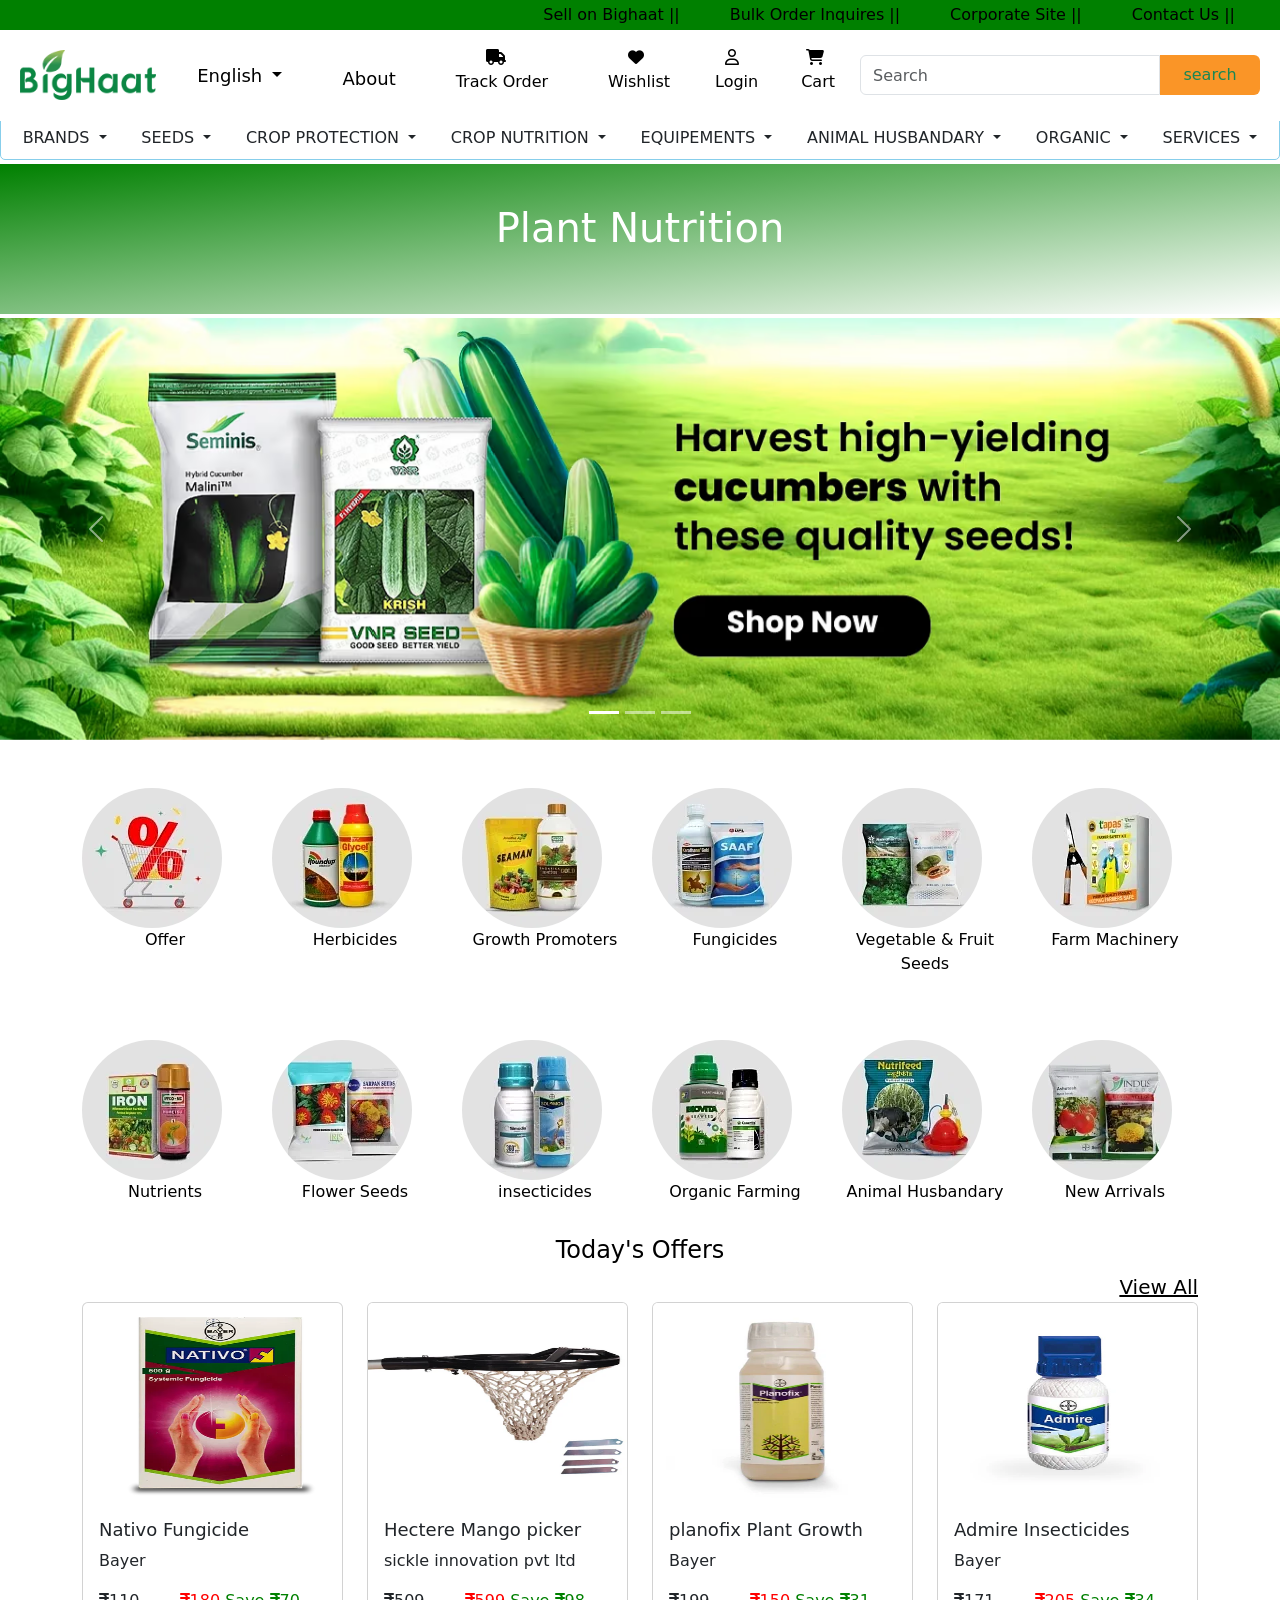
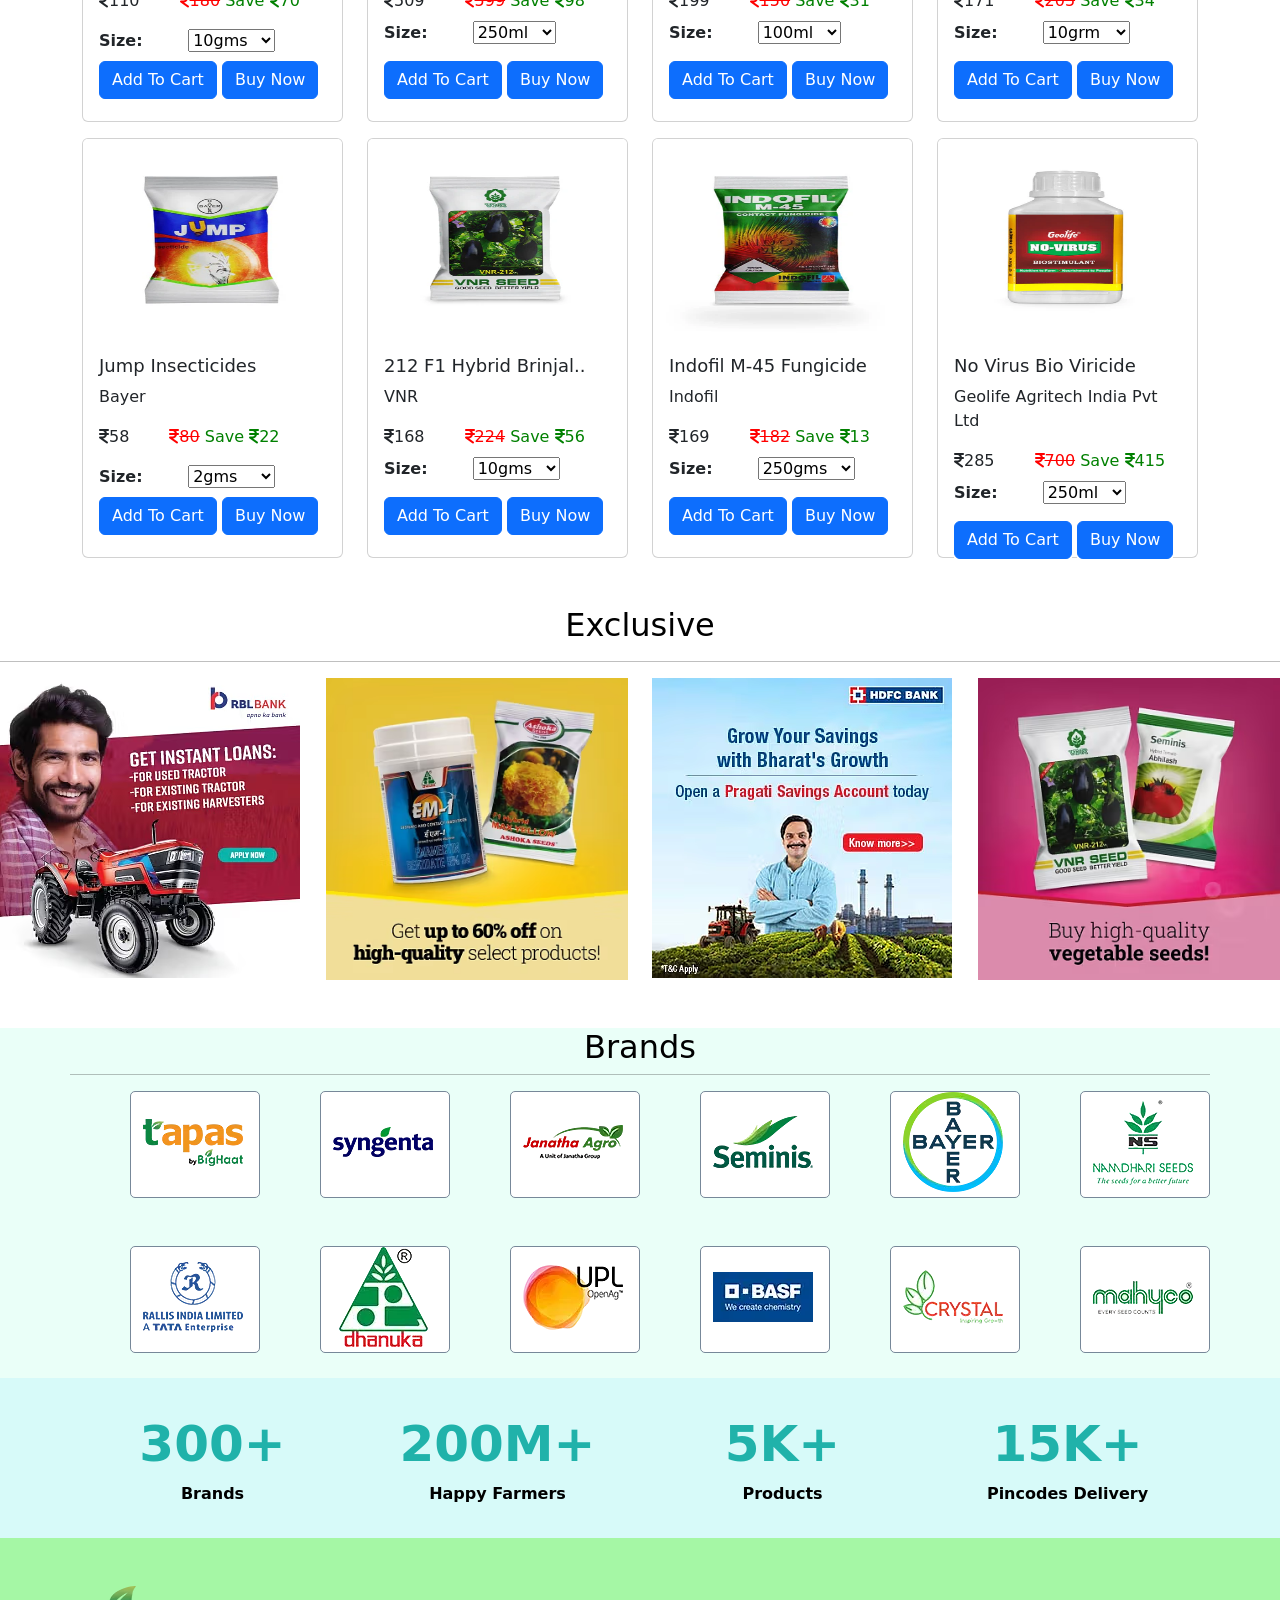
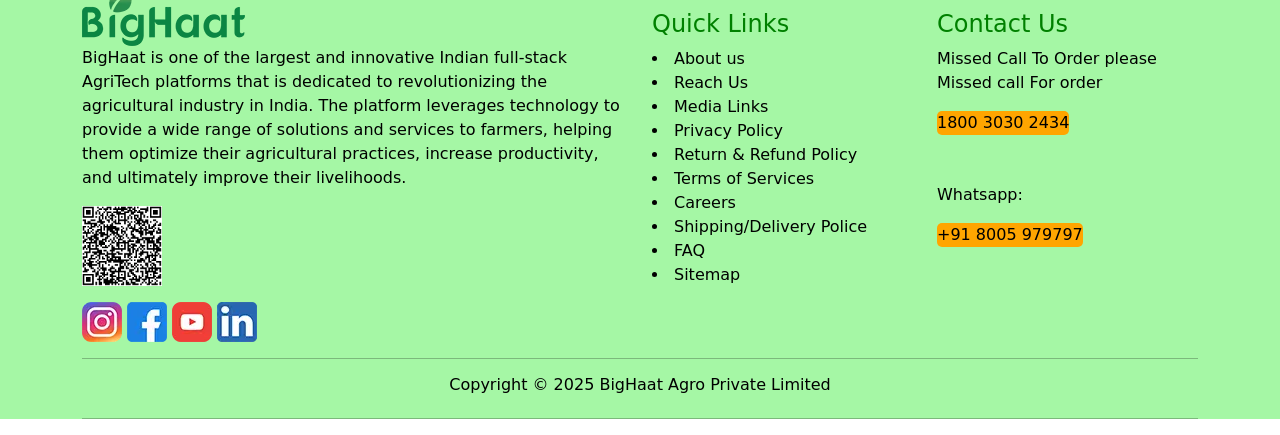
==== index.html @ b8708f1e "hello" ====
<!DOCTYPE html>
<html lang="en">
<head>
    <meta charset="UTF-8">
    <meta name="viewport" content="width=device-width, initial-scale=1.0">
    
    <title>Agriculture Product</title>
    <link rel="stylesheet" href="./css/Bootstrap.min.css">
    <script src="./js/Bootstrap.bundel.min.js"></script>
    <link rel="stylesheet" href="https://cdnjs.cloudflare.com/ajax/libs/font-awesome/6.7.2/css/all.min.css" integrity="sha512-Evv84Mr4kqVGRNSgIGL/F/aIDqQb7xQ2vcrdIwxfjThSH8CSR7PBEakCr51Ck+w+/U6swU2Im1vVX0SVk9ABhg==" crossorigin="anonymous" referrerpolicy="no-referrer" />
    <link rel="stylesheet" href="./css/index.css">
    
</head>
<body>
    <!-- first section -->
    <section class="navbar1">
        <nav class="navbar navbar-expand-lg navbar-light ">
          <div class="container-fluid">
            <a class="navbar-brand" href="#"></a>
            
            <div class="collapse navbar-collapse" id="navbarNav">
              <ul class="navbar-nav">
                <li class="nav-item" id="navitem">
                  <a class="nav-link active" aria-current="page" href="#">Sell on Bighaat ||</a>
                </li>
                <li class="nav-item">
                  <a class="nav-link active" href="Emailjs.html">Bulk Order Inquires ||</a>
                </li>
                <li class="nav-item">
                    <a class="nav-link active" href="About.html">Corporate Site ||</a>
                  </li>
                <li class="nav-item">
                  <a class="nav-link active" href="Emailjs.html">Contact Us ||</a>
                </li>
              </ul>
            </div>
          </div>
        </nav>
      </section>
  
  <!-- section 2 navbar -->
      <section>
        <nav class="navbar navbar-expand-lg navbar-light ">
          <div class="container-fluid container-fluid2">
            <a class="navbar-brand" href="#"><img src="./images/bighaat-logo.webp" alt="" style="height: 50px;"></a>
            <button class="navbar-toggler" type="button" data-bs-toggle="collapse" data-bs-target="#navbarSupportedContent" aria-controls="navbarSupportedContent" aria-expanded="false" aria-label="Toggle navigation">
              <span class="navbar-toggler-icon"></span>
            </button>
            <div class="collapse navbar-collapse" id="navbarSupportedContent">
              <ul class="navbar-nav me-auto mb-2 mb-lg-0">
                
                
                <li class="nav-item dropdown py-4">
                  <a class="nav-link active Home dropdown-toggle" href="#" id="navbarDropdown" role="button" data-bs-toggle="dropdown" aria-expanded="false">
                    English
                  </a>
                  <ul class="dropdown-menu" aria-labelledby="navbarDropdown">
                    <li><a class="dropdown-item" href="#">Hindi</a></li>
                    <li><a class="dropdown-item" href="#">Marathi</a></li>
                    <li><hr class="dropdown-divider"></li>
                    <li><a class="dropdown-item" href="#">Tamil</a></li>
                  </ul>
                </li>
                <li class="nav-item py-0">
                    <a class="nav-link active Home" id="navlink" href="About.html" tabindex="-1" aria-disabled="true" style="padding-left:20px ;">
                      <br>About</a>
                  </li>
                <li class="nav-item py-2">
                  <a class="nav-link active" id="navlink" href="track_order.html" tabindex="-1" aria-disabled="true" >
                    <i class="fa-solid fa-truck" id="truck"></i><br>Track Order</a>
                </li>
                <li class="nav-item py-2">
                  <a class="nav-link active" id="navlink" href="wishlist.html" tabindex="-1" aria-disabled="true" >
                    <i class="fa-solid fa-heart" id="icon" ></i> <br>Wishlist</a>
                </li>
                <li class="nav-itemn py-2">
                  <a class="nav-link active" id="navlink" href="#" tabindex="-1" aria-disabled="true" data-bs-toggle="modal" data-bs-target="#staticBackdrop">
                    <i class="fa-regular fa-user" id="icons"></i> <br>Login</a>
                </li>
                <li class="nav-item py-2">
                  <a class="nav-link active" id="navlink" href="#" tabindex="-1" aria-disabled="true" data-bs-toggle="offcanvas" data-bs-target="#offcanvasRight" aria-controls="offcanvasRight">
                    <i class="fa-solid fa-cart-shopping" id="cart" ></i> <br>Cart</a>
                </li>
              </ul>
              <form class="d-flex">
                <input class="form-control " id="input" type="search" placeholder="Search" aria-label="Search" style="width: 300px;">
                <button class="btn btn-outline-success" type="submit">search</button>
              </form>
            </div>
          </div>
        </nav>
  
        
    </section>
        <!------------------------------------ -----------Modal----------------------------------------- -->
    <div class="modal fade" id="staticBackdrop" data-bs-backdrop="static" data-bs-keyboard="false" tabindex="-1" aria-labelledby="staticBackdropLabel" aria-hidden="true">
      <div class="modal-dialog">
        <div class="modal-content">
          <div class="modal-header">
            <h5 class="modal-title mod" id="staticBackdropLabel">Login</h5>
            <button type="button" class="btn-close" data-bs-dismiss="modal" aria-label="Close"></button>
          </div>
          <div class="modal-body">
            <form>
            
    
              <div class="mb-3">
                <label for="email" class="form-labels mod">Email</label>
                <input type="email" id="email" name="email" class="form-control" required placeholder="Enter your email">
              </div>
    
              <div class="mb-3">
                <label for="password" class="form-labels mod ">Password</label><br>
                <input type="password" id="password" name="password" class="form-control" maxlength="10" required placeholder="Enter your password">
              </div>
              
              <div class="d-flex justify-content-between align-items-center">
                <a href="#" class="forgot-password">Forgot Password?</a>
                <a href="signup.html" class="signup-link account">Don't have an account?</a><a class="sign" href="sign up.html">Sign up</a>
              </div>
            </form>
          </div>
          <div class="modal-footer">
            <button type="button" class="btn btn-secondary" data-bs-dismiss="modal">Close</button>
            <button type="submit" class="btn btn-outline-success">Sign In</button>
          </div>
        </div>
      </div>
    </div>
    
    <!-- offcanvas section -->
    <div class="offcanvas offcanvas-end" tabindex="-1" id="offcanvasRight" aria-labelledby="offcanvasRightLabel">
      <div class="offcanvas-header">
        <h5 id="offcanvasRightLabel" class="text-center">Cart</h5>
        <button type="button" class="btn-close text-reset" data-bs-dismiss="offcanvas" aria-label="Close"></button>
      </div>
      <div class="offcanvas-body text-center" >
        <p>No Product Add to Cart</p>
        <button class="btn btn-success succ"><a class="shopping" href="cart.html">continue shopping</a></button>
        
      </div>
    </div>
    <!-- Section 3 -->
     <section >
       <div class="navbar-dropdown  drop " >
        <div class="dropdown mt-2 ">
            <a class="btn  dropdown-toggle" href="#" role="button" id="dropdownMenuLink" data-bs-toggle="dropdown" aria-expanded="false">
              BRANDS
            </a>

            <div class="Ccontainer">
            <div class="row">
            <div class="col-md-3">
            <ul class="dropdown-menu" aria-labelledby="dropdownMenuLink">
             <li><h3 class="text-center">Most Popular</h3></li>
              <li><a class="dropdown-item" href="#">SYNGENTA</a></li>
              <li><a class="dropdown-item" href="#">BAYER</a></li>
              <li><a class="dropdown-item" href="#">JANTA AGRO PRODUCTS</a></li>
              <li><a class="dropdown-item" href="#">NAMDHARI</a></li>
              <li><a class="dropdown-item" href="#">GEOLIFE</a></li>
              <li><a class="dropdown-item" href="#">BASF</a></li>
              <li><a class="dropdown-item" href="#">TAPAS</a></li>
              <li><a class="dropdown-item" href="#">UPL</a></li>
              <li><a class="dropdown-item" href="#">MAHYCO</a></li>
              <li><a class="dropdown-item" href="#">DHANUKA</a></li>
              <li><a class="dropdown-item" href="#">CORTEVA</a></li>
              <li><a class="dropdown-item" href="#">VANITA AGRO</a></li>
              <li><a class="dropdown-item" href="#">TATA AGRICO</a></li>
            </ul>
        </div>
    </div>

       
    </div>
          </div>
          <div class="dropdown mt-2">
            <a class="btn  dropdown-toggle" href="#" role="button" id="dropdownMenuLink" data-bs-toggle="dropdown" aria-expanded="false">
             SEEDS  
            </a>
          
            <ul class="dropdown-menu" aria-labelledby="dropdownMenuLink">

            <li><h5 class="text-center">SYNGENTA</h5></li>
              <li><a class="dropdown-item" href="#">VEGITABLE SEEDS</a></li>
              <li><a class="dropdown-item" href="#">NAMDHARI</a></li>
              <li><a class="dropdown-item" href="#">SEMINIS</a></li>
              <li><a class="dropdown-item" href="#">EAST WEST</a></li>
              <li><a class="dropdown-item" href="#">INDO AMERICAN HYBRID SEEDS</a></li>
              <li><a class="dropdown-item" href="#">VNR</a></li>
              <li><a class="dropdown-item" href="#">SARPAN</a></li>
              <li><a class="dropdown-item" href="#">UPL</a></li>
              <li><a class="dropdown-item" href="#">MAHYCO</a></li>
            </ul>
          </div>
          <div class="dropdown mt-2">
            <a class="btn  dropdown-toggle" href="#" role="button" id="dropdownMenuLink" data-bs-toggle="dropdown" aria-expanded="false">
              CROP PROTECTION 
            </a>
           <div class="row">
             <div class="col-md-4">
              <ul class="dropdown-menu" aria-labelledby="dropdownMenuLink">
              <li><h5 class="text-center">BIO/ORGANIC PESTICIDES</h5></li>
              <li><a class="dropdown-item" href="#">BIO INSECTICIDES</a></li>
              <li><a class="dropdown-item" href="#">BIO FUNGICIDES</a></li>
              <li><a class="dropdown-item" href="#">BIO VIRICIDES</a></li>
              <li><a class="dropdown-item" href="#">BIO NEMATICIDES</a></li>
              <li><a class="dropdown-item" href="#">BIO MITICIDES/ACARICIDES</a></li>
            </ul>
          </div>
          <div class="col-md-4">
            <ul class="dropdown-menu" aria-labelledby="dropdownMenuLink">
            <li><h5 class="text-center">BIO/ORGANIC PESTICIDES</h5></li>
            <li><a class="dropdown-item" href="#">BIO INSECTICIDES</a></li>
            <li><a class="dropdown-item" href="#">BIO FUNGICIDES</a></li>
            <li><a class="dropdown-item" href="#">BIO VIRICIDES</a></li>
            <li><a class="dropdown-item" href="#">BIO NEMATICIDES</a></li>
            <li><a class="dropdown-item" href="#">BIO MITICIDES/ACARICIDES</a></li>
          </ul>
        </div>
        </div>
      </div>
          <div class="dropdown mt-2">
            <a class="btn  dropdown-toggle" href="#" role="button" id="dropdownMenuLink" data-bs-toggle="dropdown" aria-expanded="false">
              CROP NUTRITION
            </a>
          
            <ul class="dropdown-menu" aria-labelledby="dropdownMenuLink">
              <li><h4 class="text-center">FERTILIZERS</h4></li>
              <li><a class="dropdown-item" href="#">CHEMICAL FERTILIZERS</a></li>
              <li><a class="dropdown-item" href="#">BIO/ORGANIC FERILIZERS</a></li>
              <li><a class="dropdown-item" href="#">MICRO NUTRIENTS</a></li>
              <li><a class="dropdown-item" href="#">HUMIC ACIDS</a></li>
              <li><a class="dropdown-item" href="#">NPK FERTILIZERS</a></li>
              <li><a class="dropdown-item" href="#">PLANTS ENHANCERS</a></li>
            </ul>
          </div>
          <div class="dropdown mt-2">
            <a class="btn  dropdown-toggle" href="#" role="button" id="dropdownMenuLink" data-bs-toggle="dropdown" aria-expanded="false">
              EQUIPEMENTS
            </a>
          
            <ul class="dropdown-menu" aria-labelledby="dropdownMenuLink">
              <li><h4 class="text-center">AGRICULTURE TOOLS</h4></li>
              <li><a class="dropdown-item" href="#">SPRAYERS</a></li>
              <li><a class="dropdown-item" href="#">BRUSH CUTTER</a></li>
              <li><a class="dropdown-item" href="#">WEEDER/TILLER</a></li>
              <li><a class="dropdown-item" href="#">CHAFF CUTTER AND PARTS</a></li>
              <li><a class="dropdown-item" href="#">SOLAR DRYER</a></li>
              <li><a class="dropdown-item" href="#">RICE MILL</a></li>
              <li><a class="dropdown-item" href="#">EARTH AUGERS</a></li>
              <li><a class="dropdown-item" href="#">GARDEN TOOLS</a></li>
              <li><a class="dropdown-item" href="#">SEEDER/TRANSPLANTER</a></li>
              <li><a class="dropdown-item" href="#">CROPE COVER</a></li>
              <li><a class="dropdown-item" href="#">PIPE</a></li>
              <li><a class="dropdown-item" href="#">WATER PUMP</a></li>
              <li><a class="dropdown-item" href="#">SPRINKELAR</a></li>
              <li><a class="dropdown-item" href="#">DRIP KIT</a></li>
            </ul>
          </div>
          <div class="dropdown mt-2">
            <a class="btn  dropdown-toggle" href="#" role="button" id="dropdownMenuLink" data-bs-toggle="dropdown" aria-expanded="false">
            ANIMAL HUSBANDARY
            </a>
          
            <ul class="dropdown-menu" aria-labelledby="dropdownMenuLink">
              <H4 class="text-center">CATTLE</H4>
              <li><a class="dropdown-item" href="#">CATTLE FEED</a></li>
              <li><a class="dropdown-item" href="#">CATTLE SUPPLEMENTS</a></li>
              <li><a class="dropdown-item" href="#">MILKING MACHINE</a></li>
              <li><a class="dropdown-item" href="#">MILKING MACHINE ACCESSORIES</a></li>
              <li><a class="dropdown-item" href="#">CATTLE MAT</a></li>
              <li><a class="dropdown-item" href="#">CALF FEEDING BOTTLE</a></li>
              <h4 class="text-center">POULTRY</h4>
              <li><a class="dropdown-item" href="#">POULTRY FEED</a></li>
              <li><a class="dropdown-item" href="#">POULTRY SUPPLEMENTS</a></li>
              <li><a class="dropdown-item" href="#">POULTRY EQUIPMENTS</a></li>

            </ul>
          </div>
          
          <div class="dropdown mt-2">
            <a class="btn  dropdown-toggle" href="#" role="button" id="dropdownMenuLink" data-bs-toggle="dropdown" aria-expanded="false">
            ORGANIC
            </a>
          
            <ul class="dropdown-menu" aria-labelledby="dropdownMenuLink">
              <H4 class="text-center">BIO/ORGANIC PESTICIDES</H4>
              <li><a class="dropdown-item" href="#">BIO INSECTICIDES</a></li>
              <li><a class="dropdown-item" href="#">BIO FUNGICIDES</a></li>
              <li><a class="dropdown-item" href="#">BIO VIRICIDES</a></li>
              <li><a class="dropdown-item" href="#">BIO NEMATICIDES</a></li>
              <li><a class="dropdown-item" href="#">BIO MITICIDES/ACARICIDES</a></li>
              <h4 class="text-center">CROP NUTRITION</h4>
              <li><a class="dropdown-item" href="#">BIO/ORGANIC FERTILIZERS</a></li>
              <li><a class="dropdown-item" href="#">BIO STIMULANTS</a></li>
              

            </ul>
          </div>
          
          <div class="dropdown mt-2">
            <a class="btn  dropdown-toggle" href="#" role="button" id="dropdownMenuLink" data-bs-toggle="dropdown" aria-expanded="false">
              SERVICES
            </a>
          
            <ul class="dropdown-menu" aria-labelledby="dropdownMenuLink">
              <li><a class="dropdown-item" href="#">CROP NUTRITION</a></li>
              <li><a class="dropdown-item" href="#">CROP PROTECTION</a></li>
              <li><a class="dropdown-item" href="#">FARM IMPLEMENTS</a></li>
              <li><a class="dropdown-item" href="#">TRAPS & LURES</a></li>
              <li><a class="dropdown-item" href="#">MULCHING SHEET</a></li>
              <li><a class="dropdown-item" href="#">SAFETY KIT</a></li>
              <li><a class="dropdown-item" href="#">SPRAYERS</a></li>
            </ul>
          </div>
        </section>
        <!-- SECTION THIRD -->
         <section>
          
          <div class="cont mt-1 mb-1">
            <h1 class="plant">Plant Nutrition</h1>
          </div>
          
         </section>
         <!-- carousell section -->
          <section>
            <div id="carouselExampleCaptions" class="carousel slide" data-bs-ride="carousel">
              <div class="carousel-indicators">
                <button type="button" data-bs-target="#carouselExampleCaptions" data-bs-slide-to="0" class="active" aria-current="true" aria-label="Slide 1"></button>
                <button type="button" data-bs-target="#carouselExampleCaptions" data-bs-slide-to="1" aria-label="Slide 2"></button>
                <button type="button" data-bs-target="#carouselExampleCaptions" data-bs-slide-to="2" aria-label="Slide 3"></button>
              </div>
              <div class="carousel-inner">
                <div class="carousel-item active">
                  <img src="./images/carousel5.avif" class="d-block w-100" alt="...">
                  <div class="carousel-caption d-none d-md-block">
                    
                  </div>
                </div>
                <div class="carousel-item">
                  <img src="./images/carousel6.avif" class="d-block w-100" alt="...">
                  <div class="carousel-caption d-none d-md-block">
                   
                  </div>
                </div>
               
                  <div class="carousel-item">
                    <img src="./images/carousel4.avif" class="d-block w-100" alt="...">
                    <div class="carousel-caption d-none d-md-block">
                      
                    
                </div>
              </div>
              
              <button class="carousel-control-prev" type="button" data-bs-target="#carouselExampleCaptions" data-bs-slide="prev">
                <span class="carousel-control-prev-icon" aria-hidden="true"></span>
                <span class="visually-hidden">Previous</span>
              </button>
              <button class="carousel-control-next" type="button" data-bs-target="#carouselExampleCaptions" data-bs-slide="next">
                <span class="carousel-control-next-icon" aria-hidden="true"></span>
                <span class="visually-hidden">Next</span>
              </button>
            </div>
          </section>
          <!-- categories section -->
           <section>
            <div class="container">
              
              <div class="row">
                <div class="col-md-2 py-5">
                  <img  src="./images/categories1.webp" alt="" class="categories" >
                  <p class="text-center">Offer</p>
                </div>
                <div class="col-md-2 py-5">
                  <img src="./images/categories2.webp" alt="" class="categories">
                  <p class="text-center">Herbicides</p>
                </div>
                <div class="col-md-2 py-5">
                  <img src="./images/categories3.webp" alt="" class="categories" >
                  <p class="text-center">Growth Promoters</p>
                </div>
                <div class="col-md-2 py-5">
                  <img src="./images/categories4.webp" alt="" class="categories" >
                  <p class="text-center">Fungicides</p>
                </div>
                <div class="col-md-2 py-5">
                  <img src="./images/categories5.webp" alt="" class="categories">
                  <p class="text-center">Vegetable & Fruit Seeds</p>
                </div>
                <div class="col-md-2 py-5">
                  <img src="./images/categories6.webp" alt="" class="categories">
                  <p class="text-center">Farm Machinery</p>
                </div>
              </div>
            </div>
            <div class="container">
              <div class="row">
                <div class="col-md-2 ">
                  <img src="./images/categories7.webp" alt="" class="categories">
                  <p class="text-center">Nutrients</p>
                </div>
                <div class="col-md-2 ">
                  <img src="./images/categories8.webp" alt="" class="categories">
                  <p class="text-center">Flower Seeds</p>
                </div>
                <div class="col-md-2">
                  <img src="./images/categories9.webp" alt="" class="categories" >
                  <p class="text-center">insecticides</p>
                </div>
                <div class="col-md-2 ">
                  <img src="./images/categories10.webp" alt="" class="categories" >
                  <p class="text-center">Organic Farming</p>
                </div>
                <div class="col-md-2 ">
                  <img src="./images/categories11.webp" alt="" class="categories">
                  <p class="text-center">Animal Husbandary</p>
                </div>
                <div class="col-md-2 ">
                  <img src="./images/categories12.webp" alt=""  class="categories" >
                  <p class="text-center">New Arrivals</p>
                </div>
              </div>
            </div>
           </section>
         
         <!-- cart section -->
         <section>
          <div class="container">
            <h4 class="text-center mt-3">Today's Offers</h4>
            <a class="view" href="cart.html">View All</a>
            <div class="row gx-4" > 
              <div class="col-md-3" >
                <div class="card"style="height: 420px;">
                  <img src="./images/offer1.webp" class="card-img-top" alt="..." >
                  <div class="card-body">
                    <h5 class="card-title">Nativo Fungicide</h5>
                    <p>Bayer </p>
                    <span ><i class="fa-solid fa-indian-rupee-sign"></i>110<strike><i class="fa-solid fa-indian-rupee-sign rs"></i>180</strike></span>
                    <span class="color">Save <i class="fa-solid fa-indian-rupee-sign"></i>70</span> <br>
                    <b>Size: </b>
                    <select class="rs mt-3">
                      <option value="250ml">10gms</option>
                      <option value="500ml">50gms</option>
                      <option value="750ml">100gms</option>
                      <option value="1000ml">500gms</option>S
                    </select>
                   <button><a href="#" class="btn btn-primary mt-2" >Add To Cart</a></button> 
                   <button> <a href="#" class="btn btn-primary mt-2">Buy Now</a></button>
                  </div>
                </div>
              </div>
              <div class="col-md-3">
                <div class="card" style="height: 420px;">
                  <img src="./images/offer2.webp" class="card-img-top" alt="..." >
                  <div class="card-body">
                    <h5 class="card-title">Hectere Mango picker</h5>
                    <p>sickle innovation pvt ltd</p>
                    <span><i class="fa-solid fa-indian-rupee-sign " ></i>509<strike><i class="fa-solid fa-indian-rupee-sign rs"></i>599</strike></span>
                    <span class="color">Save <i class="fa-solid fa-indian-rupee-sign"></i>98</span> <br>
                    <b>Size:</b>
                    <select class="rs mt-2">
                      <option value="250ml">250ml</option>
                      <option value="500ml">500ml</option>
                      <option value="750ml">750ml</option>
                      <option value="1000ml">1000ml</option>
                    </select>
                    <button><a href="#" class="btn btn-primary mt-3" >Add To Cart</a></button>
                    <button><a href="#" class="btn btn-primary mt-3">Buy Now</a></button>
                  </div>
                </div>
              </div>
              <div class="col-md-3">
                <div class="card" style="height: 420px;">
                  <img src="./images/offer3.webp" class="card-img-top" alt="...">
                  <div class="card-body">
                    <h5 class="card-title">planofix Plant Growth</h5>
                    <p>Bayer </p>
                    <span><i class="fa-solid fa-indian-rupee-sign " ></i>199<strike><i class="fa-solid fa-indian-rupee-sign rs"></i>150</strike></span>
                    <span class="color">Save <i class="fa-solid fa-indian-rupee-sign"></i>31</span> <br>
                    <b>Size:</b>
                    <select class="rs mt-2">

                      <option value="250ml">100ml</option>
                      <option value="500ml">250ml</option>
                      <option value="750ml">500ml</option>
                      <option value="1000ml">1000ml</option>
                    </select>
                   <button> <a href="#" class="btn btn-primary mt-3" >Add To Cart</a></button>
                   <button> <a href="#" class="btn btn-primary mt-3">Buy Now</a></button>
                  </div>
                </div>
              </div>

             <div class="col-md-3">
                <div class="card" >
                  <img src="./images/offer4.webp" class="card-img-top" alt="..." >
                  <div class="card-body">
                    <h5 class="card-title">Admire Insecticides </h5>
                    <p>Bayer </p>
                    <span><i class="fa-solid fa-indian-rupee-sign " ></i>171<strike><i class="fa-solid fa-indian-rupee-sign rs"></i>205</strike></span>
                    <span class="color">Save <i class="fa-solid fa-indian-rupee-sign"></i>34</span> <br>
                    <b >Size:</b>
                    <select class="rs mt-2">
                      <option value="250ml">10grm</option>
                      <option value="500ml">100gms</option>
                      <option value="750ml">250grm</option>
                      <option value="1000ml">500grm</option>
                    </select>
                    <button><a href="#" class="btn btn-primary mt-3" >Add To Cart</a></button>
                    <button><a href="#" class="btn btn-primary mt-3">Buy Now</a></button>
                  </div>
                  
                </div>
              </div>
            </div>

            <div class="row gx-4"> 
              <div class="col-md-3 mt-3">
                <div class="card" style="height: 420px;">
                  <img src="./images/offer9.webp" class="card-img-top" alt="..." >
                  <div class="card-body">
                    <h5 class="card-title">Jump Insecticides</h5>
                    <p>Bayer </p>
                    <span ><i class="fa-solid fa-indian-rupee-sign"></i>58<strike><i class="fa-solid fa-indian-rupee-sign rs"></i>80</strike></span>
                    <span class="color">Save <i class="fa-solid fa-indian-rupee-sign"></i>22</span> <br>
                    <b>Size: </b>
                    <select class="rs mt-3">
                      <option value="250ml">2gms</option>
                      <option value="500ml">10gms</option>
                      <option value="750ml">100gms</option>
                      <option value="1000ml">200gms</option>S
                    </select>
                   <button> <a href="#" class="btn btn-primary mt-2" >Add To Cart</a></button>
                   <button> <a href="#" class="btn btn-primary mt-2">Buy Now</a></button>
                  </div>
                </div>
              </div>
              <div class="col-md-3 mt-3">
                <div class="card" style="height: 420px;">
                  <img src="./images/offer6.webp" class="card-img-top" alt="..." >
                  <div class="card-body">
                    <h5 class="card-title">212 F1 Hybrid Brinjal..</h5>
                    <p>VNR</p>
                    <span><i class="fa-solid fa-indian-rupee-sign " ></i>168<strike><i class="fa-solid fa-indian-rupee-sign rs"></i>224</strike></span>
                    <span class="color">Save <i class="fa-solid fa-indian-rupee-sign"></i>56</span> <br>
                    <b>Size:</b>
                    <select class="rs mt-2">
                      <option value="250ml">10gms</option>
                      <option value="500ml">20gms</option>
                      <option value="750ml">100gms</option>
                      <option value="1000ml">250gms</option>
                    </select>
                    <button><a href="#" class="btn btn-primary mt-3" >Add To Cart</a></button>
                   <button> <a href="#" class="btn btn-primary mt-3">Buy Now</a></button>
                  </div>
                </div>
              </div>
              <div class="col-md-3 mt-3">
                <div class="card" style="height: 420px;">
                  <img src="./images/offer7.webp" class="card-img-top" alt="..." >
                  <div class="card-body">
                    <h5 class="card-title">Indofil M-45 Fungicide</h5>
                    <p>Indofil </p>
                    <span><i class="fa-solid fa-indian-rupee-sign " ></i>169<strike><i class="fa-solid fa-indian-rupee-sign rs"></i>182</strike></span>
                    <span class="color">Save <i class="fa-solid fa-indian-rupee-sign"></i>13</span> <br>
                    <b>Size:</b>
                    <select class="rs mt-2">

                      <option value="250ml">250gms</option>
                      <option value="500ml">500gms</option>
                      <option value="750ml">750gms</option>
                      <option value="1000ml">1000gms</option>
                    </select>
                   <button> <a href="#" class="btn btn-primary mt-3" >Add To Cart</a></button>
                   <button> <a href="#" class="btn btn-primary mt-3">Buy Now</a></button>
                  </div>
                </div>
              </div>

             <div class="col-md-3 mt-3">
                <div class="card" style="height: 420px;">
                  <img src="./images/offer8.webp" class="card-img-top" alt="..." >
                  <div class="card-body">
                    <h5 class="card-title">No Virus Bio Viricide</h5>
                    <p>Geolife Agritech India Pvt Ltd </p>
                    <span><i class="fa-solid fa-indian-rupee-sign " ></i>285<strike><i class="fa-solid fa-indian-rupee-sign rs"></i>700</strike></span>
                    <span class="color">Save <i class="fa-solid fa-indian-rupee-sign"></i>415</span> <br>
                    <b >Size:</b>
                    <select class="rs mt-2">
                      <option value="250ml">250ml</option>
                      <option value="500ml">500ml</option>
                      <option value="750ml">750ml</option>
                      <option value="1000ml">1000ml</option>
                    </select>
                    <button><a href="#" class="btn btn-primary mt-3" >Add To Cart</a></button>
                    <button><a href="#" class="btn btn-primary mt-3">Buy Now</a></button>
                  </div>
                  
                </div>
              </div>
            </div>
          </div>
        </section>
        <!-- Exlcusive section -->
         <section >
          <div class="contaner">
            <h2 class="text-center mt-5 mb-0">Exclusive</h2>
              <div class="row mt-3">
              <hr class="dropdown-divider"><hr>
              <div class="col-md-3">
                <img src="./images/exclusive1.avif" alt="">
              </div>
              <div class="col-md-3">
                <img src="./images/exclusive2.avif" alt="" class="execlusive" >
              </div>
              <div class="col-md-3">
                <img src="./images/exclusive3.avif" alt="">
              </div>
              <div class="col-md-3">
                <img src="./images/exlusive4.avif" alt="" class="execlusive" >
              </div>
            </div>
          </div>
         </section>
         <!-- Brand section -->
         <section class="brand mt-5 ">
          <div class="container  mt-5 ">
            <div class="row ">
              <h2 class="text-center">Brands</h2>
              <hr class="dropdown-divider"><hr>
              <div class="col-md-2 Brand">
                <img src="./images/brand1.webp" alt="">
              </div>
              <div class="col-md-2 Brand ">
                <img src="./images/brand2.webp" alt="">
              </div>
              <div class="col-md-2 Brand">
                <img src="./images/brand3.webp" alt="">
              </div>
              <div class="col-md-2 Brand">
                <img src="./images/brand4.webp" alt="">
              </div>
              <div class="col-md-2 Brand ">
                <img src="./images/brand5.webp" alt="">
              </div>
              <div class="col-md-2 Brand ">
                <img src="./images/brand6.webp" alt="">
              </div>
              </div>
              <div class="row">
              <div class="col-md-2 Brand  mt-5">
                <img src="./images/brand7.webp" alt="" >
              </div>
              <div class="col-md-2 Brand mt-5">
                <img src="./images/brand8.webp" alt="">
              </div>
              <div class="col-md-2 Brand  mt-5">
                <img src="./images/brand9.webp" alt="">
              </div>
              <div class="col-md-2 Brand  mt-5">
                <img src="./images/brand10.webp" alt="">
              </div>
              <div class="col-md-2 Brand mt-5">
                <img src="./images/brand11.webp" alt="">
              </div>
              <div class="col-md-2 Brand  mt-5">
                <img src="./images/brand12.webp" alt="">
              </div>
            </div>
          </div>
        </section>
          <!-- rating section -->
           <section class="ratesection">
            <div class="container mt-3 mb-3 py-8 ">
              <div class="row">
                <div class="col-md-3 md:py-8">
                  <h1 class="rating">300+</h1>
                  <p class="rate">Brands</p>
                </div>
                <div class="col-md-3">
                  <h1 class="rating">200M+</h1>
                  <p class="rate">Happy Farmers</p>
                </div>
                <div class="col-md-3">
                  <h1 class="rating">5K+</h1>
                  <p class="rate">Products</p>
                </div>
                <div class="col-md-3">
                  <h1 class="rating">15K+</h1>
                  <p class="rate">Pincodes Delivery</p>
                </div>
              </div>
            </div>
           </section>
          <!-- footer section -->
           <footer>
            <div class="container">
              <div class="row md:py-8">
                <div class="col-md-6 mt-5">
                  <img src="./images/bighaat-logo.webp" alt="">
                  <p>BigHaat is one of the largest and innovative Indian full-stack AgriTech platforms that is dedicated to revolutionizing the agricultural industry in India. The platform leverages technology to provide a wide range of solutions and services to farmers, helping them optimize their agricultural practices, increase productivity, and ultimately improve their livelihoods.</p>
                  <img class="qr " src="./images/mobile downloadapp.webp" alt=""> <br>
                  <img class="mt-3" src="./images/instagram.webp" alt="">
                  <img class="mt-3" src="./images/facebook.webp" alt="">
                  <img class="mt-3" src="./images/youtube.webp" alt="">
                  <img class="mt-3" src="./images/linkdin.webp" alt="">
                </div>
                <div class="col-md-6 md:py-8 mt-5">
                  <div class="row">
                <div class="col-md-6 mt-4">
                  <h4 class="color">Quick Links</h4>
                  <li>About us</li>
                  <li>Reach Us</li>
                  <li>Media Links</li>
                  <li>Privacy Policy</li>
                  <li>Return & Refund Policy</li>
                  <li>Terms of Services</li>
                  <li>Careers</li>
                  <li>Shipping/Delivery Police</li>
                  <li>FAQ</li>
                  <li>Sitemap</li>
                  
                </div>
                <div class="col-md-6 mt-4">
                  <h4 class="color">Contact Us</h4>
                  <p>Missed Call To Order  please Missed call For order</p>
                  <button class="num">1800 3030 2434</button>
                  <p class="mt-5">Whatsapp:</p>
                  <button class="num">+91 8005 979797</button> 
                </div>
              </div>
                
              </div>
            </div>
            <hr class="dropdown-divider"><hr>
            <h6 class="text-center">Copyright © 2025 BigHaat Agro Private Limited</h6>
            <hr class="dropdown-divider"><hr>
           </footer>
        
</body>
</html>
---- css/index.css ----
*{
    margin: 0%;
    padding: 0%;
    box-sizing: border-box;
}
body{
    background-color:  white; 
    color:black;
}
.navbar1 {
    background-color: green;
    height: 50px;
  
  }

  #navbarNav {
    justify-content: flex-end;
    padding-bottom: 12px;
    
  }
  #navitem{
    padding-bottom: 8px;

  }

  .container-fluid {
    padding-inline: 20px;
  }
  .container-fluid2{
    background-color: white;
  }
  #navlink{
    padding-left: 20px;
  }
  #icon{
    padding-left: 20px;
  }
  #icons{
    padding-left: 10px;
  }
  #truck{
    padding-left: 30px;
  }
  #cart{
    padding-left: 5px;
  }

.btf {
    height: 30px;
    width: 150px;
    border-radius: 1px;
   color: white;
   text-decoration: none;
    display: flex;
    justify-content: center;
    align-items: center;
    margin-bottom: 10px;
}


.btf a {
    color: white;
    text-decoration: none; 
    display: block;
    text-align: center;
    line-height: 20px; /* Center the text vertically */
    
}


.nav2 {
    width: 100%;
    height: 80px;
    display: flex;
    /* margin: 0px; */
    background-color:white;
    color: black;
}

.order {
    display: flex;
}

.drop {
    padding-top: 10px;
    border: 1px solid skyblue;
    border-radius: 5px;
    color: black;
    /* background-color: whitesmoke; */
}
.drops
{
    background-color: white;
}


/* Custom styles for centering the navbar items */
.navbar-nav {
    display: flex;
    justify-content: flex-end;
    width: 100%;
}

.navbar-nav .nav-item {
    margin: 0 15px; /* Adding space between items */
}

/* Reduce navbar height */
.navbar {
    height: 50px; /* Reduced height */
}

.navbar .navbar-brand img {
    height: 30px; /* Adjust logo size */
}

.navbar .navbar-nav .nav-item .nav-link {
    padding: 8px 10px; /* Reduce padding for links */
}

.navbar .navbar-toggler {
    padding: 5px 10px; /* Reduce toggler button size */
}

/* Adjust search input field height and width */
.navbar .form-control {
    height: 40px; /* Increased height */
    width: 300px;
    
    border-top-right-radius: 0%;
    border-bottom-right-radius: 0%;
}

/* Adjust the button height */
.navbar .btn-outline-success {
    height: 40px;
    width: 100px;
    border: none;
    background-color: rgb(250, 149, 39);
    border-top-left-radius: 0%;
    border-bottom-left-radius: 0%;
}


.navbar .form-control:focus ~ .navbar-nav .nav-item,
.navbar .form-control:focus ~ .navbar-nav .dropdown {
    display: none;
}

/* Ensure the dropdown is visible on mobile or large screen */
.navbar-nav {
    display: flex;
}
.navbar-dropdown{
    height: 60px;
    width: 100%;
    display: flex;
   justify-content: space-evenly;
}
.cont{
    width: 100%;
    height: 150px;
    text-align: center;
    background-image: linear-gradient(to bottom right,green, white);

    color: white;
}
.plant{
    padding-top: 40px;
}
.color{
    color: green;
}
strike{
    color: red;
}

.rs{
    margin-left: 40px;
}
#phone{
    border: 1px solid blue;
    /* background-color:gray; */
    border-radius: 5px solid blue;
    width: 100%;
    color: white;
}
.brand{
    background-color: rgb(234, 255, 248);
    height: 350px;
    
}
.brand h2,hr{
    color: black;
}
.qr{
    height: 80px;
    width: 80px;
}
.num{
    border-radius: 5px;
    background-color: orange;
}
.dropdown-divider{
    color: white;
}
footer{
    background-color: rgb(165, 247, 165);
}
.card-title{
    font-size: 18px;
}
.card-img-top{
    height: 200px;
}
.execlusive{
    width: 100%;
}
.mod{
    color: black;
    width: 100%;
    padding-left: 10px;
}
.nav-item:hover{
transform: scale(1.2);

}
.categories{
    border-radius: 50%;
}
.categories:hover{
    transform: scale(1.2);
}
.card:hover{
    box-shadow: 0px 4px 10px rgba(0, 0,0, 0.3);
}
.Brand:hover{
    box-shadow: 0px 4px 10px rgba(0, 0,0, 0.3);
}
.account{
    color: black;
    text-decoration: none;
}
#email{
    width: 100%;
    border: 1px solid blue;
}
.sign{
    color: blue;
}
#password{
    border: 1px solid blue;
}
.shopping{
    text-decoration: none;
    color: white;
}
.rating{
    font-weight: bold;
    font-size:50px;
    text-align: center;
    color:lightseagreen;

}
.rate{
    text-align: center;
    font-weight: bold;
}
.ratesection{
    background-color: rgb(215, 250, 249);
    height: 160px;
    justify-content: center;
    align-items: center;
    justify-items: center;
    padding-top: 20px;
}
button{
    /* color: white; */
    background-color: white;
    border: none transparent;
}
.Home{
    font-size: 18px;
}
.Brand{
    width: 130px;
    height: 107px;
    border: 1px solid lightslategray;
    border-radius: 5px;
    background-color: white;
    margin-left: 60px;
    background-size: cover;
    
}
.view{
    display: flex;
    justify-content: flex-end;
    color: black;
    font-size: 20px;
}
.card{
    height: 420px;
}
#form{
    width: 500px;
    height: 250px;
    background-color:rgb(191, 241, 191);
    border-radius: 10px;

}
.btn-success{
    width: 100%;
    height: 35px;
    font-size: 25px;
    color: white;
    border-radius: 10px;
    background-color: rgb(72, 179, 72);
    padding-bottom: 40px;
}
.form-label{
    font-size: 30px;
    text-align: center;
    border-radius: 10px;
    padding-left: 60px;
    
}
.form-label.form-label:hover{
    transform: scale(1.2);
}
#wishlist{
width: 300px;
margin-left: 400px;

}
.text
{
    padding-left: 190px;
}

.succ{
    width: 200px;
}
#input{
    width: 300px;
}
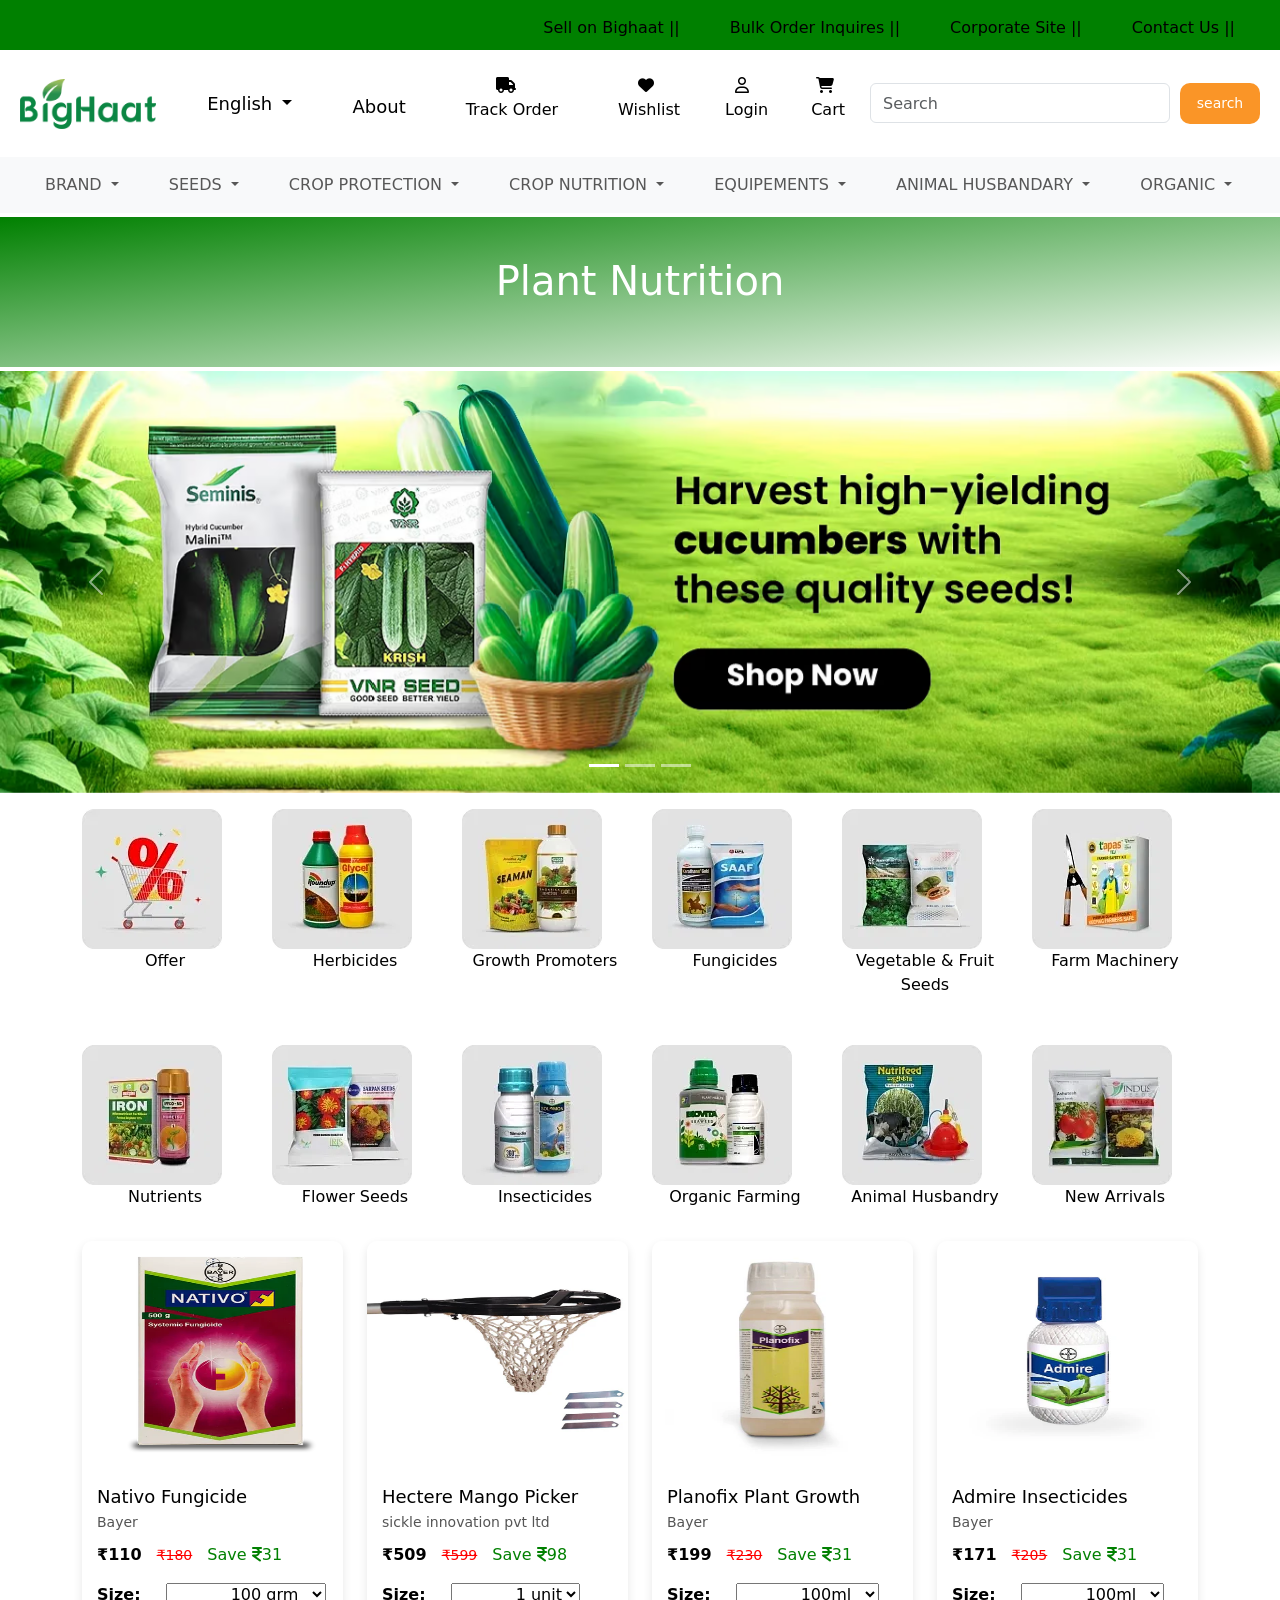
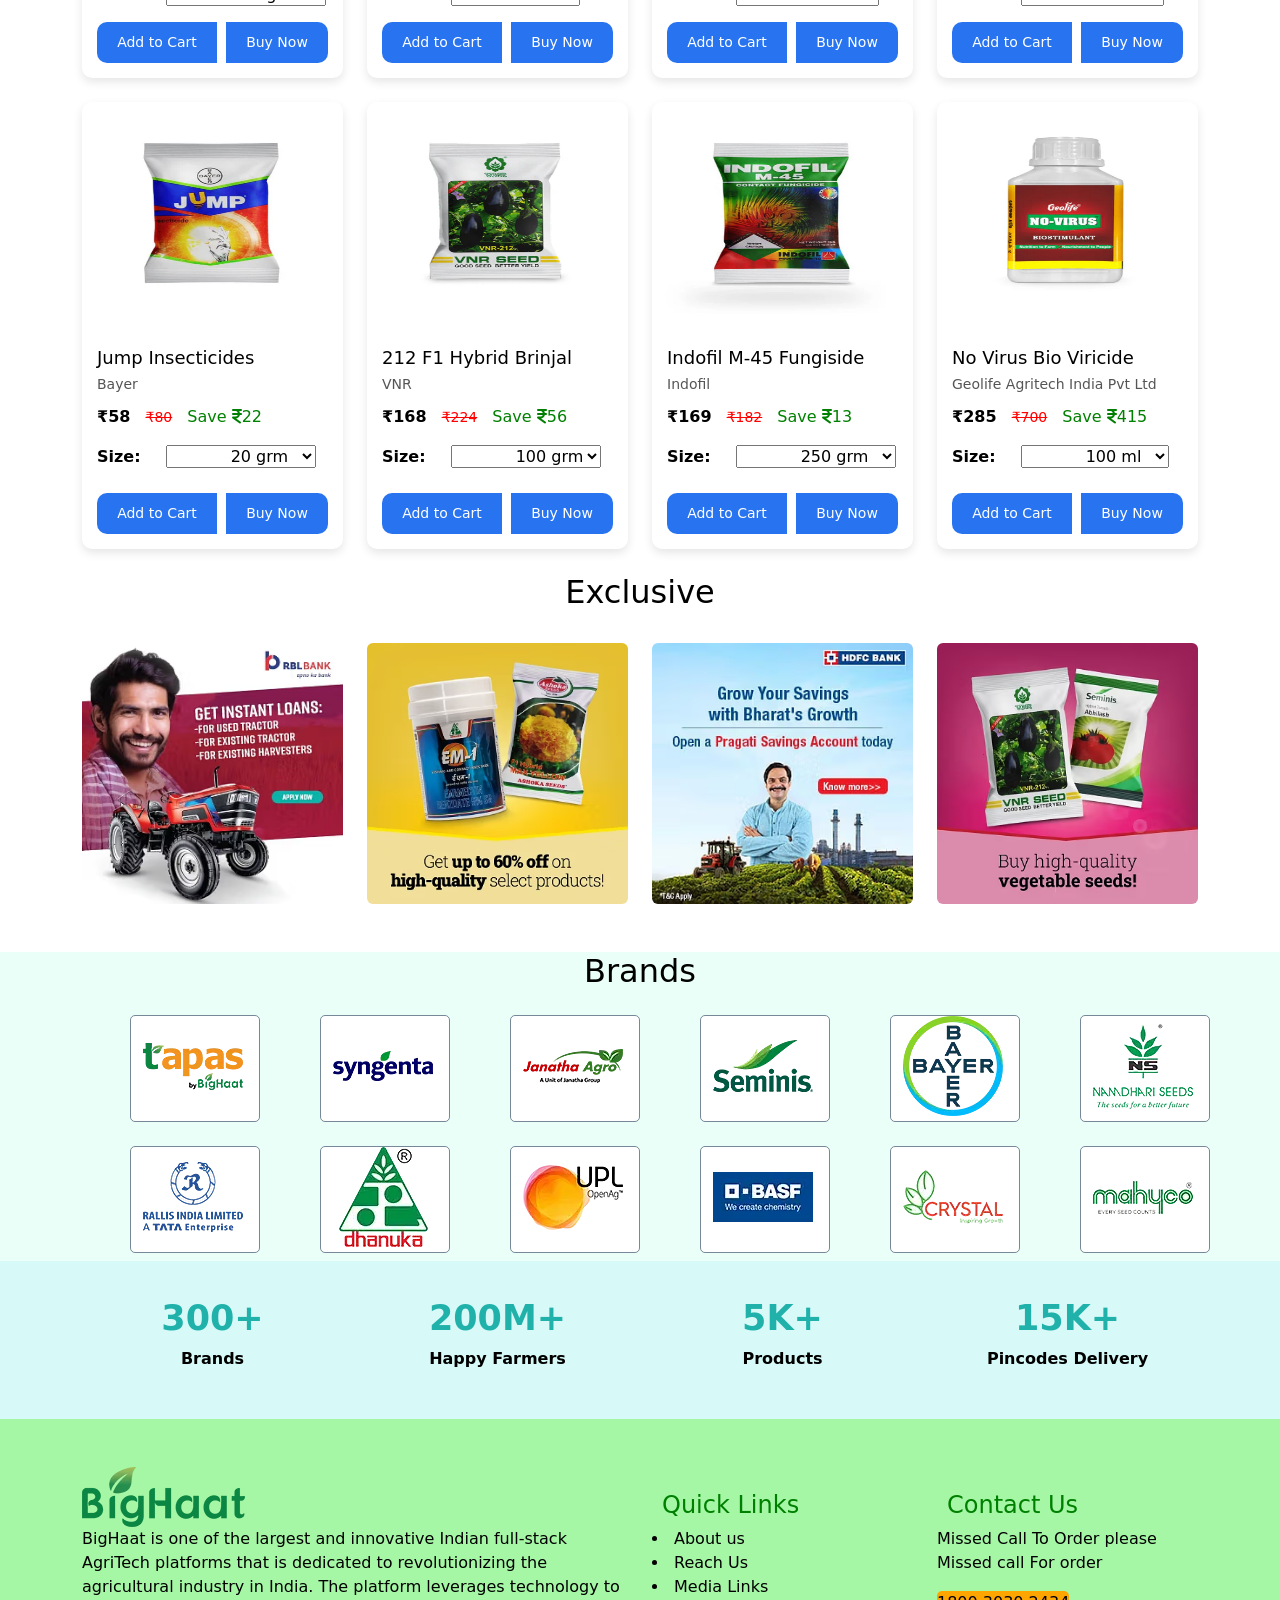
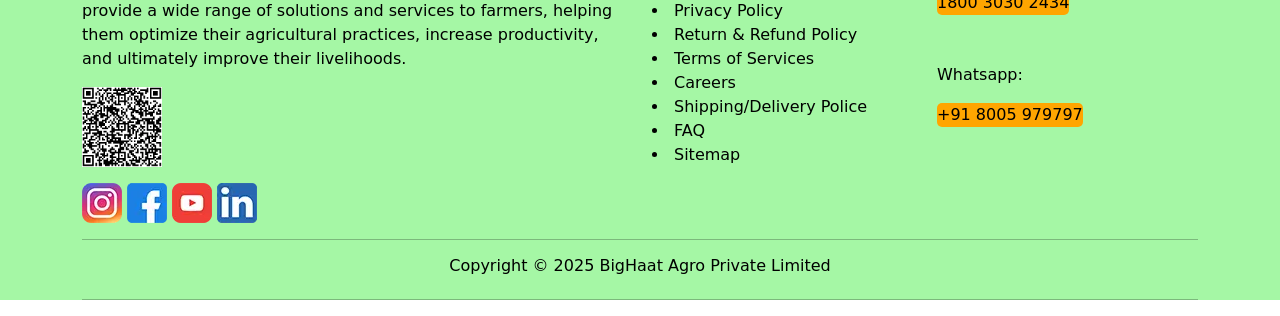
==== commit a7bf1912: "first commit" ====
--- a/index.html
+++ b/index.html
@@ -141,179 +141,158 @@
       </div>
     </div>
     <!-- Section 3 -->
-     <section >
-       <div class="navbar-dropdown  drop " >
-        <div class="dropdown mt-2 ">
-            <a class="btn  dropdown-toggle" href="#" role="button" id="dropdownMenuLink" data-bs-toggle="dropdown" aria-expanded="false">
-              BRANDS
-            </a>
+    <section >
+      <nav class="navbar navbar-expand-lg navbar-light bg-light">
+          <div class="container-fluid">
+            
+            
+            <div class="collapse navbar-collapse" id="navbarSupportedContent">
+              <ul class="navbar-nav me-auto mb-2 mb-lg-0">
+                  <li class="nav-item dropdown">
+                      <a class="nav-link dropdown-toggle" href="#" id="navbarDropdown" role="button" data-bs-toggle="dropdown" aria-expanded="false">
+                      BRAND
+                      </a>
+                      <ul class="dropdown-menu" aria-labelledby="navbarDropdown">
+                          <li><h3 class="text-center">Most Popular</h3></li>
+                          <li><a class="dropdown-item" href="#">SYNGENTA</a></li>
+                          <li><a class="dropdown-item" href="#">BAYER</a></li>
+                          <li><a class="dropdown-item" href="#">JANTA AGRO PRODUCTS</a></li>
+                          <li><a class="dropdown-item" href="#">NAMDHARI</a></li>
+                          <li><a class="dropdown-item" href="#">GEOLIFE</a></li>
+                          <li><a class="dropdown-item" href="#">BASF</a></li>
+                          <li><a class="dropdown-item" href="#">TAPAS</a></li>
+                          <li><a class="dropdown-item" href="#">UPL</a></li>
+                          <li><a class="dropdown-item" href="#">MAHYCO</a></li>
+                          <li><a class="dropdown-item" href="#">DHANUKA</a></li>
+                          <li><a class="dropdown-item" href="#">CORTEVA</a></li>
+                          <li><a class="dropdown-item" href="#">VANITA AGRO</a></li>
+                          <li><a class="dropdown-item" href="#">TATA AGRICO</a></li>
+                      </ul>
+                    </li>
+                <li class="nav-item dropdown">
+                  <a class="nav-link dropdown-toggle" href="#" id="navbarDropdown" role="button" data-bs-toggle="dropdown" aria-expanded="false">
+                  SEEDS
+                  </a>
+                  <ul class="dropdown-menu" aria-labelledby="navbarDropdown">
+                      <li><h5 class="text-center">SYNGENTA</h5></li>
+                      <li><a class="dropdown-item" href="#">VEGITABLE SEEDS</a></li>
+                      <li><a class="dropdown-item" href="#">NAMDHARI</a></li>
+                      <li><a class="dropdown-item" href="#">SEMINIS</a></li>
+                      <li><a class="dropdown-item" href="#">EAST WEST</a></li>
+                      <li><a class="dropdown-item" href="#">INDO AMERICAN HYBRID SEEDS</a></li>
+                      <li><a class="dropdown-item" href="#">VNR</a></li>
+                      <li><a class="dropdown-item" href="#">SARPAN</a></li>
+                      <li><a class="dropdown-item" href="#">UPL</a></li>
+                      <li><a class="dropdown-item" href="#">MAHYCO</a></li>
+                  </ul>
+                </li>
+                <li class="nav-item dropdown">
+                  <a class="nav-link dropdown-toggle" href="#" id="navbarDropdown" role="button" data-bs-toggle="dropdown" aria-expanded="false">
+                  CROP PROTECTION
+                  </a>
+                  <ul class="dropdown-menu" aria-labelledby="navbarDropdown">
+                      <li><h5 class="text-center">BIO/ORGANIC PESTICIDES</h5></li>
+                      <li><a class="dropdown-item" href="#">BIO INSECTICIDES</a></li>
+                      <li><a class="dropdown-item" href="#">BIO FUNGICIDES</a></li>
+                      <li><a class="dropdown-item" href="#">BIO VIRICIDES</a></li>
+                      <li><a class="dropdown-item" href="#">BIO NEMATICIDES</a></li>
+                      <li><a class="dropdown-item" href="#">BIO MITICIDES/ACARICIDES</a></li>
+                  </ul>
+                </li>
 
-            <div class="Ccontainer">
-            <div class="row">
-            <div class="col-md-3">
-            <ul class="dropdown-menu" aria-labelledby="dropdownMenuLink">
-             <li><h3 class="text-center">Most Popular</h3></li>
-              <li><a class="dropdown-item" href="#">SYNGENTA</a></li>
-              <li><a class="dropdown-item" href="#">BAYER</a></li>
-              <li><a class="dropdown-item" href="#">JANTA AGRO PRODUCTS</a></li>
-              <li><a class="dropdown-item" href="#">NAMDHARI</a></li>
-              <li><a class="dropdown-item" href="#">GEOLIFE</a></li>
-              <li><a class="dropdown-item" href="#">BASF</a></li>
-              <li><a class="dropdown-item" href="#">TAPAS</a></li>
-              <li><a class="dropdown-item" href="#">UPL</a></li>
-              <li><a class="dropdown-item" href="#">MAHYCO</a></li>
-              <li><a class="dropdown-item" href="#">DHANUKA</a></li>
-              <li><a class="dropdown-item" href="#">CORTEVA</a></li>
-              <li><a class="dropdown-item" href="#">VANITA AGRO</a></li>
-              <li><a class="dropdown-item" href="#">TATA AGRICO</a></li>
-            </ul>
-        </div>
-    </div>
+                <li class="nav-item dropdown">
+                  <a class="nav-link dropdown-toggle" href="#" id="navbarDropdown" role="button" data-bs-toggle="dropdown" aria-expanded="false">
+                      CROP NUTRITION
+                  </a>
+                  <ul class="dropdown-menu" aria-labelledby="navbarDropdown">
+                      <li><h4 class="text-center">FERTILIZERS</h4></li>
+                      <li><a class="dropdown-item" href="#">CHEMICAL FERTILIZERS</a></li>
+                      <li><a class="dropdown-item" href="#">BIO/ORGANIC FERILIZERS</a></li>
+                      <li><a class="dropdown-item" href="#">MICRO NUTRIENTS</a></li>
+                      <li><a class="dropdown-item" href="#">HUMIC ACIDS</a></li>
+                      <li><a class="dropdown-item" href="#">NPK FERTILIZERS</a></li>
+                      <li><a class="dropdown-item" href="#">PLANTS ENHANCERS</a></li>
+                  </ul>
+                </li>
 
-       
-    </div>
-          </div>
-          <div class="dropdown mt-2">
-            <a class="btn  dropdown-toggle" href="#" role="button" id="dropdownMenuLink" data-bs-toggle="dropdown" aria-expanded="false">
-             SEEDS  
-            </a>
-          
-            <ul class="dropdown-menu" aria-labelledby="dropdownMenuLink">
+                <li class="nav-item dropdown">
+                  <a class="nav-link dropdown-toggle" href="#" id="navbarDropdown" role="button" data-bs-toggle="dropdown" aria-expanded="false">
+                      EQUIPEMENTS
+                  </a>
+                  <ul class="dropdown-menu" aria-labelledby="navbarDropdown">
+                      <li><h4 class="text-center">AGRICULTURE TOOLS</h4></li>
+            <li><a class="dropdown-item" href="#">SPRAYERS</a></li>
+            <li><a class="dropdown-item" href="#">BRUSH CUTTER</a></li>
+            <li><a class="dropdown-item" href="#">WEEDER/TILLER</a></li>
+            <li><a class="dropdown-item" href="#">CHAFF CUTTER AND PARTS</a></li>
+            <li><a class="dropdown-item" href="#">SOLAR DRYER</a></li>
+            <li><a class="dropdown-item" href="#">RICE MILL</a></li>
+            <li><a class="dropdown-item" href="#">EARTH AUGERS</a></li>
+            <li><a class="dropdown-item" href="#">GARDEN TOOLS</a></li>
+            <li><a class="dropdown-item" href="#">SEEDER/TRANSPLANTER</a></li>
+            <li><a class="dropdown-item" href="#">CROPE COVER</a></li>
+            <li><a class="dropdown-item" href="#">PIPE</a></li>
+            <li><a class="dropdown-item" href="#">WATER PUMP</a></li>
+            <li><a class="dropdown-item" href="#">SPRINKELAR</a></li>
+            <li><a class="dropdown-item" href="#">DRIP KIT</a></li>
+                  </ul>
+                </li>
 
-            <li><h5 class="text-center">SYNGENTA</h5></li>
-              <li><a class="dropdown-item" href="#">VEGITABLE SEEDS</a></li>
-              <li><a class="dropdown-item" href="#">NAMDHARI</a></li>
-              <li><a class="dropdown-item" href="#">SEMINIS</a></li>
-              <li><a class="dropdown-item" href="#">EAST WEST</a></li>
-              <li><a class="dropdown-item" href="#">INDO AMERICAN HYBRID SEEDS</a></li>
-              <li><a class="dropdown-item" href="#">VNR</a></li>
-              <li><a class="dropdown-item" href="#">SARPAN</a></li>
-              <li><a class="dropdown-item" href="#">UPL</a></li>
-              <li><a class="dropdown-item" href="#">MAHYCO</a></li>
-            </ul>
-          </div>
-          <div class="dropdown mt-2">
-            <a class="btn  dropdown-toggle" href="#" role="button" id="dropdownMenuLink" data-bs-toggle="dropdown" aria-expanded="false">
-              CROP PROTECTION 
-            </a>
-           <div class="row">
-             <div class="col-md-4">
-              <ul class="dropdown-menu" aria-labelledby="dropdownMenuLink">
-              <li><h5 class="text-center">BIO/ORGANIC PESTICIDES</h5></li>
-              <li><a class="dropdown-item" href="#">BIO INSECTICIDES</a></li>
-              <li><a class="dropdown-item" href="#">BIO FUNGICIDES</a></li>
-              <li><a class="dropdown-item" href="#">BIO VIRICIDES</a></li>
-              <li><a class="dropdown-item" href="#">BIO NEMATICIDES</a></li>
-              <li><a class="dropdown-item" href="#">BIO MITICIDES/ACARICIDES</a></li>
-            </ul>
-          </div>
-          <div class="col-md-4">
-            <ul class="dropdown-menu" aria-labelledby="dropdownMenuLink">
-            <li><h5 class="text-center">BIO/ORGANIC PESTICIDES</h5></li>
+                <li class="nav-item dropdown">
+                  <a class="nav-link dropdown-toggle" href="#" id="navbarDropdown" role="button" data-bs-toggle="dropdown" aria-expanded="false">
+                      ANIMAL HUSBANDARY
+                  </a>
+                  <ul class="dropdown-menu" aria-labelledby="navbarDropdown">
+                      <H4 class="text-center">CATTLE</H4>
+            <li><a class="dropdown-item" href="#">CATTLE FEED</a></li>
+            <li><a class="dropdown-item" href="#">CATTLE SUPPLEMENTS</a></li>
+            <li><a class="dropdown-item" href="#">MILKING MACHINE</a></li>
+            <li><a class="dropdown-item" href="#">MILKING MACHINE ACCESSORIES</a></li>
+            <li><a class="dropdown-item" href="#">CATTLE MAT</a></li>
+            <li><a class="dropdown-item" href="#">CALF FEEDING BOTTLE</a></li>
+            <h4 class="text-center">POULTRY</h4>
+            <li><a class="dropdown-item" href="#">POULTRY FEED</a></li>
+            <li><a class="dropdown-item" href="#">POULTRY SUPPLEMENTS</a></li>
+            <li><a class="dropdown-item" href="#">POULTRY EQUIPMENTS</a></li>
+                  </ul>
+                </li>
+                <li class="nav-item dropdown">
+                  <a class="nav-link dropdown-toggle" href="#" id="navbarDropdown" role="button" data-bs-toggle="dropdown" aria-expanded="false">
+                      ORGANIC
+                  </a>
+                  <ul class="dropdown-menu" aria-labelledby="navbarDropdown">
+                      <H4 class="text-center">BIO/ORGANIC PESTICIDES</H4>
             <li><a class="dropdown-item" href="#">BIO INSECTICIDES</a></li>
             <li><a class="dropdown-item" href="#">BIO FUNGICIDES</a></li>
             <li><a class="dropdown-item" href="#">BIO VIRICIDES</a></li>
             <li><a class="dropdown-item" href="#">BIO NEMATICIDES</a></li>
             <li><a class="dropdown-item" href="#">BIO MITICIDES/ACARICIDES</a></li>
-          </ul>
-        </div>
-        </div>
-      </div>
-          <div class="dropdown mt-2">
-            <a class="btn  dropdown-toggle" href="#" role="button" id="dropdownMenuLink" data-bs-toggle="dropdown" aria-expanded="false">
-              CROP NUTRITION
-            </a>
-          
-            <ul class="dropdown-menu" aria-labelledby="dropdownMenuLink">
-              <li><h4 class="text-center">FERTILIZERS</h4></li>
-              <li><a class="dropdown-item" href="#">CHEMICAL FERTILIZERS</a></li>
-              <li><a class="dropdown-item" href="#">BIO/ORGANIC FERILIZERS</a></li>
-              <li><a class="dropdown-item" href="#">MICRO NUTRIENTS</a></li>
-              <li><a class="dropdown-item" href="#">HUMIC ACIDS</a></li>
-              <li><a class="dropdown-item" href="#">NPK FERTILIZERS</a></li>
-              <li><a class="dropdown-item" href="#">PLANTS ENHANCERS</a></li>
-            </ul>
+            <h4 class="text-center">CROP NUTRITION</h4>
+            <li><a class="dropdown-item" href="#">BIO/ORGANIC FERTILIZERS</a></li>
+            <li><a class="dropdown-item" href="#">BIO STIMULANTS</a></li>
+                  </ul>
+                </li>
+                <li class="nav-item dropdown">
+                  <a class="nav-link dropdown-toggle" href="#" id="navbarDropdown" role="button" data-bs-toggle="dropdown" aria-expanded="false">
+                      SERVICES
+                  </a>
+                  <ul class="dropdown-menu" aria-labelledby="navbarDropdown">
+                      <li><a class="dropdown-item" href="#">CROP NUTRITION</a></li>
+                      <li><a class="dropdown-item" href="#">CROP PROTECTION</a></li>
+                      <li><a class="dropdown-item" href="#">FARM IMPLEMENTS</a></li>
+                      <li><a class="dropdown-item" href="#">TRAPS & LURES</a></li>
+                      <li><a class="dropdown-item" href="#">MULCHING SHEET</a></li>
+                      <li><a class="dropdown-item" href="#">SAFETY KIT</a></li>
+                      <li><a class="dropdown-item" href="#">SPRAYERS</a></li>
+                  </ul>
+                </li>
+                
+              </ul>
+              
+            </div>
           </div>
-          <div class="dropdown mt-2">
-            <a class="btn  dropdown-toggle" href="#" role="button" id="dropdownMenuLink" data-bs-toggle="dropdown" aria-expanded="false">
-              EQUIPEMENTS
-            </a>
-          
-            <ul class="dropdown-menu" aria-labelledby="dropdownMenuLink">
-              <li><h4 class="text-center">AGRICULTURE TOOLS</h4></li>
-              <li><a class="dropdown-item" href="#">SPRAYERS</a></li>
-              <li><a class="dropdown-item" href="#">BRUSH CUTTER</a></li>
-              <li><a class="dropdown-item" href="#">WEEDER/TILLER</a></li>
-              <li><a class="dropdown-item" href="#">CHAFF CUTTER AND PARTS</a></li>
-              <li><a class="dropdown-item" href="#">SOLAR DRYER</a></li>
-              <li><a class="dropdown-item" href="#">RICE MILL</a></li>
-              <li><a class="dropdown-item" href="#">EARTH AUGERS</a></li>
-              <li><a class="dropdown-item" href="#">GARDEN TOOLS</a></li>
-              <li><a class="dropdown-item" href="#">SEEDER/TRANSPLANTER</a></li>
-              <li><a class="dropdown-item" href="#">CROPE COVER</a></li>
-              <li><a class="dropdown-item" href="#">PIPE</a></li>
-              <li><a class="dropdown-item" href="#">WATER PUMP</a></li>
-              <li><a class="dropdown-item" href="#">SPRINKELAR</a></li>
-              <li><a class="dropdown-item" href="#">DRIP KIT</a></li>
-            </ul>
-          </div>
-          <div class="dropdown mt-2">
-            <a class="btn  dropdown-toggle" href="#" role="button" id="dropdownMenuLink" data-bs-toggle="dropdown" aria-expanded="false">
-            ANIMAL HUSBANDARY
-            </a>
-          
-            <ul class="dropdown-menu" aria-labelledby="dropdownMenuLink">
-              <H4 class="text-center">CATTLE</H4>
-              <li><a class="dropdown-item" href="#">CATTLE FEED</a></li>
-              <li><a class="dropdown-item" href="#">CATTLE SUPPLEMENTS</a></li>
-              <li><a class="dropdown-item" href="#">MILKING MACHINE</a></li>
-              <li><a class="dropdown-item" href="#">MILKING MACHINE ACCESSORIES</a></li>
-              <li><a class="dropdown-item" href="#">CATTLE MAT</a></li>
-              <li><a class="dropdown-item" href="#">CALF FEEDING BOTTLE</a></li>
-              <h4 class="text-center">POULTRY</h4>
-              <li><a class="dropdown-item" href="#">POULTRY FEED</a></li>
-              <li><a class="dropdown-item" href="#">POULTRY SUPPLEMENTS</a></li>
-              <li><a class="dropdown-item" href="#">POULTRY EQUIPMENTS</a></li>
-
-            </ul>
-          </div>
-          
-          <div class="dropdown mt-2">
-            <a class="btn  dropdown-toggle" href="#" role="button" id="dropdownMenuLink" data-bs-toggle="dropdown" aria-expanded="false">
-            ORGANIC
-            </a>
-          
-            <ul class="dropdown-menu" aria-labelledby="dropdownMenuLink">
-              <H4 class="text-center">BIO/ORGANIC PESTICIDES</H4>
-              <li><a class="dropdown-item" href="#">BIO INSECTICIDES</a></li>
-              <li><a class="dropdown-item" href="#">BIO FUNGICIDES</a></li>
-              <li><a class="dropdown-item" href="#">BIO VIRICIDES</a></li>
-              <li><a class="dropdown-item" href="#">BIO NEMATICIDES</a></li>
-              <li><a class="dropdown-item" href="#">BIO MITICIDES/ACARICIDES</a></li>
-              <h4 class="text-center">CROP NUTRITION</h4>
-              <li><a class="dropdown-item" href="#">BIO/ORGANIC FERTILIZERS</a></li>
-              <li><a class="dropdown-item" href="#">BIO STIMULANTS</a></li>
-              
-
-            </ul>
-          </div>
-          
-          <div class="dropdown mt-2">
-            <a class="btn  dropdown-toggle" href="#" role="button" id="dropdownMenuLink" data-bs-toggle="dropdown" aria-expanded="false">
-              SERVICES
-            </a>
-          
-            <ul class="dropdown-menu" aria-labelledby="dropdownMenuLink">
-              <li><a class="dropdown-item" href="#">CROP NUTRITION</a></li>
-              <li><a class="dropdown-item" href="#">CROP PROTECTION</a></li>
-              <li><a class="dropdown-item" href="#">FARM IMPLEMENTS</a></li>
-              <li><a class="dropdown-item" href="#">TRAPS & LURES</a></li>
-              <li><a class="dropdown-item" href="#">MULCHING SHEET</a></li>
-              <li><a class="dropdown-item" href="#">SAFETY KIT</a></li>
-              <li><a class="dropdown-item" href="#">SPRAYERS</a></li>
-            </ul>
-          </div>
-        </section>
+        </nav>  
+       </section>
         <!-- SECTION THIRD -->
          <section>
           
@@ -362,341 +341,423 @@
               </button>
             </div>
           </section>
-          <!-- categories section -->
-           <section>
-            <div class="container">
-              
-              <div class="row">
-                <div class="col-md-2 py-5">
-                  <img  src="./images/categories1.webp" alt="" class="categories" >
-                  <p class="text-center">Offer</p>
-                </div>
-                <div class="col-md-2 py-5">
-                  <img src="./images/categories2.webp" alt="" class="categories">
-                  <p class="text-center">Herbicides</p>
-                </div>
-                <div class="col-md-2 py-5">
-                  <img src="./images/categories3.webp" alt="" class="categories" >
-                  <p class="text-center">Growth Promoters</p>
-                </div>
-                <div class="col-md-2 py-5">
-                  <img src="./images/categories4.webp" alt="" class="categories" >
-                  <p class="text-center">Fungicides</p>
-                </div>
-                <div class="col-md-2 py-5">
-                  <img src="./images/categories5.webp" alt="" class="categories">
-                  <p class="text-center">Vegetable & Fruit Seeds</p>
-                </div>
-                <div class="col-md-2 py-5">
-                  <img src="./images/categories6.webp" alt="" class="categories">
-                  <p class="text-center">Farm Machinery</p>
-                </div>
-              </div>
-            </div>
+          <!-- ----categories section -->
+          <section>
             <div class="container">
               <div class="row">
-                <div class="col-md-2 ">
-                  <img src="./images/categories7.webp" alt="" class="categories">
+                <div class="col-6 col-sm-4 col-md-2 py-3">
+                  <img src="./images/categories1.webp" alt="" class="img-fluid categories">
+                  <p class="text-center">Offer</p>
+                </div>
+                <div class="col-6 col-sm-4 col-md-2 py-3">
+                  <img src="./images/categories2.webp" alt="" class="img-fluid categories">
+                  <p class="text-center">Herbicides</p>
+                </div>
+                <div class="col-6 col-sm-4 col-md-2 py-3">
+                  <img src="./images/categories3.webp" alt="" class="img-fluid categories">
+                  <p class="text-center">Growth Promoters</p>
+                </div>
+                <div class="col-6 col-sm-4 col-md-2 py-3">
+                  <img src="./images/categories4.webp" alt="" class="img-fluid categories">
+                  <p class="text-center">Fungicides</p>
+                </div>
+                <div class="col-6 col-sm-4 col-md-2 py-3">
+                  <img src="./images/categories5.webp" alt="" class="img-fluid categories">
+                  <p class="text-center">Vegetable & Fruit Seeds</p>
+                </div>
+                <div class="col-6 col-sm-4 col-md-2 py-3">
+                  <img src="./images/categories6.webp" alt="" class="img-fluid categories">
+                  <p class="text-center">Farm Machinery</p>
+                </div>
+              </div>
+            </div>
+          
+            <div class="container">
+              <div class="row">
+                <div class="col-6 col-sm-4 col-md-2 py-3">
+                  <img src="./images/categories7.webp" alt="" class="img-fluid categories">
                   <p class="text-center">Nutrients</p>
                 </div>
-                <div class="col-md-2 ">
-                  <img src="./images/categories8.webp" alt="" class="categories">
+                <div class="col-6 col-sm-4 col-md-2 py-3">
+                  <img src="./images/categories8.webp" alt="" class="img-fluid categories">
                   <p class="text-center">Flower Seeds</p>
                 </div>
-                <div class="col-md-2">
-                  <img src="./images/categories9.webp" alt="" class="categories" >
-                  <p class="text-center">insecticides</p>
-                </div>
-                <div class="col-md-2 ">
-                  <img src="./images/categories10.webp" alt="" class="categories" >
+                <div class="col-6 col-sm-4 col-md-2 py-3">
+                  <img src="./images/categories9.webp" alt="" class="img-fluid categories">
+                  <p class="text-center">Insecticides</p>
+                </div>
+                <div class="col-6 col-sm-4 col-md-2 py-3">
+                  <img src="./images/categories10.webp" alt="" class="img-fluid categories">
                   <p class="text-center">Organic Farming</p>
                 </div>
-                <div class="col-md-2 ">
-                  <img src="./images/categories11.webp" alt="" class="categories">
-                  <p class="text-center">Animal Husbandary</p>
-                </div>
-                <div class="col-md-2 ">
-                  <img src="./images/categories12.webp" alt=""  class="categories" >
+                <div class="col-6 col-sm-4 col-md-2 py-3">
+                  <img src="./images/categories11.webp" alt="" class="img-fluid categories">
+                  <p class="text-center">Animal Husbandry</p>
+                </div>
+                <div class="col-6 col-sm-4 col-md-2 py-3">
+                  <img src="./images/categories12.webp" alt="" class="img-fluid categories">
                   <p class="text-center">New Arrivals</p>
                 </div>
               </div>
             </div>
-           </section>
+          </section>
          
          <!-- cart section -->
          <section>
           <div class="container">
-            <h4 class="text-center mt-3">Today's Offers</h4>
-            <a class="view" href="cart.html">View All</a>
-            <div class="row gx-4" > 
-              <div class="col-md-3" >
-                <div class="card"style="height: 420px;">
-                  <img src="./images/offer1.webp" class="card-img-top" alt="..." >
-                  <div class="card-body">
-                    <h5 class="card-title">Nativo Fungicide</h5>
-                    <p>Bayer </p>
-                    <span ><i class="fa-solid fa-indian-rupee-sign"></i>110<strike><i class="fa-solid fa-indian-rupee-sign rs"></i>180</strike></span>
-                    <span class="color">Save <i class="fa-solid fa-indian-rupee-sign"></i>70</span> <br>
-                    <b>Size: </b>
-                    <select class="rs mt-3">
-                      <option value="250ml">10gms</option>
-                      <option value="500ml">50gms</option>
-                      <option value="750ml">100gms</option>
-                      <option value="1000ml">500gms</option>S
-                    </select>
-                   <button><a href="#" class="btn btn-primary mt-2" >Add To Cart</a></button> 
-                   <button> <a href="#" class="btn btn-primary mt-2">Buy Now</a></button>
-                  </div>
-                </div>
-              </div>
-              <div class="col-md-3">
-                <div class="card" style="height: 420px;">
-                  <img src="./images/offer2.webp" class="card-img-top" alt="..." >
-                  <div class="card-body">
-                    <h5 class="card-title">Hectere Mango picker</h5>
-                    <p>sickle innovation pvt ltd</p>
-                    <span><i class="fa-solid fa-indian-rupee-sign " ></i>509<strike><i class="fa-solid fa-indian-rupee-sign rs"></i>599</strike></span>
-                    <span class="color">Save <i class="fa-solid fa-indian-rupee-sign"></i>98</span> <br>
-                    <b>Size:</b>
-                    <select class="rs mt-2">
-                      <option value="250ml">250ml</option>
-                      <option value="500ml">500ml</option>
-                      <option value="750ml">750ml</option>
-                      <option value="1000ml">1000ml</option>
-                    </select>
-                    <button><a href="#" class="btn btn-primary mt-3" >Add To Cart</a></button>
-                    <button><a href="#" class="btn btn-primary mt-3">Buy Now</a></button>
-                  </div>
-                </div>
-              </div>
-              <div class="col-md-3">
-                <div class="card" style="height: 420px;">
-                  <img src="./images/offer3.webp" class="card-img-top" alt="...">
-                  <div class="card-body">
-                    <h5 class="card-title">planofix Plant Growth</h5>
-                    <p>Bayer </p>
-                    <span><i class="fa-solid fa-indian-rupee-sign " ></i>199<strike><i class="fa-solid fa-indian-rupee-sign rs"></i>150</strike></span>
-                    <span class="color">Save <i class="fa-solid fa-indian-rupee-sign"></i>31</span> <br>
-                    <b>Size:</b>
-                    <select class="rs mt-2">
+            <div class="row g-4">
+              <!-- Product 1 -->
+              <div class="col-12 col-md-3">
+                <div class="product-card">
+                  <img src="./images/offer1.webp" alt="Product" class="product-image"/>
+                  <div class="product-details">
+                    <div>
+                      <h3>Nativo Fungicide</h3>
+                      <div class="brands">Bayer</div>
+                      <div>
+                        <span class="price">₹110</span>
+                        <span class="old-price">₹180</span>
+                        <span class="color">Save <i class="fa-solid fa-indian-rupee-sign"></i>31</span>
+                      </div>
+                      
+                            <b>Size:</b>
+                            <select class="rs mt-3">
+        
+                              <option value="250ml">100 grm</option>
+                              <option value="500ml">250 grm</option>
+                              <option value="750ml">500 grm</option>
+                              <option value="1000ml">1000 grm</option>
+                            </select>
+                    </div>
+                    <div class="btn-group">
+                      <button class="btn">Add to Cart</button>
+                      <button class="btn">Buy Now</button>
+                    </div>
+                  </div>
+                </div>
+              </div>
+        
+              <!-- Product 2 -->
+              <div class="col-12 col-md-3">
+                <div class="product-card">
+                  <img src="./images/offer2.webp" alt="Product" class="product-image"/>
+                  <div class="product-details">
+                    <div>
+                      <h3>Hectere Mango Picker</h3>
+                      <div class="brands">sickle innovation pvt ltd</div>
+                      <div>
+                        <span class="price">₹509</span>
+                        <span class="old-price">₹599</span>
+                        <span class="color">Save <i class="fa-solid fa-indian-rupee-sign"></i>98</span>
+                      </div>
+                      
+                            <b>Size:</b>
+                            <select class="rs mt-3">
+        
+                              <option value="250ml">1 unit</option>
+                              <option value="500ml">2 unit</option>
+                              <option value="750ml">3 unit</option>
+                              <option value="1000ml">4 unit</option>
+                            </select>
+                    </div>
+                    <div class="btn-group">
+                      <button class="btn">Add to Cart</button>
+                      <button class="btn">Buy Now</button>
+                    </div>
+                  </div>
+                </div>
+              </div>      
+              <!-- Product 3 -->
+              <div class="col-12 col-md-3">
+                <div class="product-card">
+                  <img src="./images/offer3.webp" alt="Product" class="product-image"/>
+                  <div class="product-details">
+                    <div>
+                      <h3>Planofix Plant Growth</h3>
+                      <div class="brands">Bayer</div>
+                      <div>
+                        <span class="price">₹199</span>
+                        <span class="old-price">₹230</span>
+                        <span class="color">Save <i class="fa-solid fa-indian-rupee-sign"></i>31</span>
+                      </div>
+                      
+                            <b>Size:</b>
+                            <select class="rs mt-3">
+        
+                              <option value="250ml">100ml</option>
+                              <option value="500ml">250ml</option>
+                              <option value="750ml">500ml</option>
+                              <option value="1000ml">1000ml</option>
+                            </select>
+                    </div>
+                    <div class="btn-group">
+                      <button class="btn">Add to Cart</button>
+                      <button class="btn">Buy Now</button>
+                    </div>
+                  </div>
+                </div>
+              </div>
+        
+              <!-- Product 4 -->
+              <div class="col-12 col-md-3">
+                <div class="product-card">
+                  <img src="./images/offer4.webp" alt="Product" class="product-image"/>
+                  <div class="product-details">
+                    <div>
+                      <h3>Admire Insecticides</h3>
+                      <div class="brands">Bayer</div>
+                      <div>
+                        <span class="price">₹171</span>
+                        <span class="old-price">₹205</span>
+                        <span class="color">Save <i class="fa-solid fa-indian-rupee-sign"></i>31</span>
+                      </div>
+                      
+                            <b>Size:</b>
+                            <select class="rs mt-3">
+        
+                              <option value="250ml">100ml</option>
+                              <option value="500ml">250ml</option>
+                              <option value="750ml">500ml</option>
+                              <option value="1000ml">1000ml</option>
+                            </select>
+                    </div>
+                    <div class="btn-group">
+                      <button class="btn">Add to Cart</button>
+                      <button class="btn">Buy Now</button>
+                    </div>
+                  </div>
+                </div>
+              </div>
+            </div>
+        
+            <div class="row g-4">
+              <!-- Product 5 -->
+              <div class="col-12 col-md-3 ">
+                <div class="product-card mt-4">
+                  <img src="./images/offer9.webp" alt="Product" class="product-image"/>
+                  <div class="product-details">
+                    <div>
+                      <h3>Jump Insecticides</h3>
+                      <div class="brands">Bayer</div>
+                      <div>
+                        <span class="price">₹58</span>
+                        <span class="old-price">₹80</span>
+                        <span class="color">Save <i class="fa-solid fa-indian-rupee-sign"></i>22</span>
+                      </div>
+                      
+                            <b>Size:</b>
+                            <select class="rs mt-3">
+        
+                              <option value="250ml">20 grm</option>
+                              <option value="500ml">50 grm</option>
+                              <option value="750ml">100 grm</option>
+                              <option value="1000ml">250 grm</option>
+                            </select>
+                    </div>
+                    <div class="btn-group button">
+                      <button class="btn">Add to Cart</button>
+                      <button class="btn">Buy Now</button>
+                    </div>
+                  </div>
+                </div>
+              </div>
+        
+              <!-- Product 6 -->
+              <div class="col-12 col-md-3 ">
+                <div class="product-card mt-4">
+                  <img src="./images/offer6.webp" alt="Product" class="product-image"/>
+                  <div class="product-details">
+                    <div>
+                      <h3>212 F1 Hybrid Brinjal</h3>
+                      <div class="brands">VNR</div>
+                      <div>
+                        <span class="price">₹168</span>
+                        <span class="old-price">₹224</span>
+                        <span class="color">Save <i class="fa-solid fa-indian-rupee-sign"></i>56</span>
+                      </div>
+                      
+                            <b>Size:</b>
+                            <select class="rs mt-3">
+        
+                              <option value="250ml">100 grm</option>
+                              <option value="500ml">200 grm</option>
+                              <option value="750ml">250 grm </option>
+                              <option value="1000ml">500 grm</option>
+                            </select>
+                    </div>
+                    <div class="btn-group button">
+                      <button class="btn">Add to Cart</button>
+                      <button class="btn">Buy Now</button>
+                    </div>
+                  </div>
+                </div>
+              </div>      
+              <!-- Product 7 -->
+              <div class="col-12 col-md-3">
+                <div class="product-card mt-4">
+                  <img src="./images/offer7.webp" alt="Product" class="product-image"/>
+                  <div class="product-details">
+                    <div>
+                      <h3>Indofil M-45 Fungiside</h3>
+                      <div class="brands">Indofil</div>
+                      <div>
+                        <span class="price">₹169</span>
+                        <span class="old-price">₹182</span>
+                        <span class="color">Save <i class="fa-solid fa-indian-rupee-sign"></i>13</span>
+                      </div>
+                      
+                            <b>Size:</b>
+                            <select class="rs mt-3">
+        
+                              <option value="250ml">250 grm</option>
+                              <option value="500ml">500 grm</option>
+                              <option value="750ml">700 grm</option>
+                              <option value="1000ml">1000 grm</option>
+                            </select>
+                    </div>
+                    <div class="btn-group button">
+                      <button class="btn">Add to Cart</button>
+                      <button class="btn">Buy Now</button>
+                    </div>
+                  </div>
+                </div>
+              </div>
+        
+              <!-- Product 8 -->
+              <div class="col-12 col-md-3 ">
+                <div class="product-card mt-4">
+                  <img src="./images/offer8.webp" alt="Product" class="product-image"/>
+                  <div class="product-details">
+                    <div>
+                      <h3>No Virus Bio Viricide</h3>
+                      <div class="brands">Geolife Agritech India Pvt Ltd</div>
+                      <div>
+                        <span class="price">₹285</span>
+                        <span class="old-price">₹700</span>
+                        <span class="color">Save <i class="fa-solid fa-indian-rupee-sign"></i>415</span>
+                      </div>
+                      
+                            <b>Size:</b>
+                            <select class="rs mt-3">
+        
+                              <option value="250ml">100 ml</option>
+                              <option value="500ml">250 ml</option>
+                              <option value="750ml">500 ml</option>
+                              <option value="1000ml">1000 ml</option>
+                            </select>
+                    </div>
+                    <div class="btn-group button">
+                      <button class="btn">Add to Cart</button>
+                      <button class="btn">Buy Now</button>
+                    </div>
+                  </div>
+                </div>
+              </div>
+            </div>
+          </div>
+        
+        </section>
 
-                      <option value="250ml">100ml</option>
-                      <option value="500ml">250ml</option>
-                      <option value="750ml">500ml</option>
-                      <option value="1000ml">1000ml</option>
-                    </select>
-                   <button> <a href="#" class="btn btn-primary mt-3" >Add To Cart</a></button>
-                   <button> <a href="#" class="btn btn-primary mt-3">Buy Now</a></button>
-                  </div>
-                </div>
-              </div>
-
-             <div class="col-md-3">
-                <div class="card" >
-                  <img src="./images/offer4.webp" class="card-img-top" alt="..." >
-                  <div class="card-body">
-                    <h5 class="card-title">Admire Insecticides </h5>
-                    <p>Bayer </p>
-                    <span><i class="fa-solid fa-indian-rupee-sign " ></i>171<strike><i class="fa-solid fa-indian-rupee-sign rs"></i>205</strike></span>
-                    <span class="color">Save <i class="fa-solid fa-indian-rupee-sign"></i>34</span> <br>
-                    <b >Size:</b>
-                    <select class="rs mt-2">
-                      <option value="250ml">10grm</option>
-                      <option value="500ml">100gms</option>
-                      <option value="750ml">250grm</option>
-                      <option value="1000ml">500grm</option>
-                    </select>
-                    <button><a href="#" class="btn btn-primary mt-3" >Add To Cart</a></button>
-                    <button><a href="#" class="btn btn-primary mt-3">Buy Now</a></button>
-                  </div>
-                  
-                </div>
-              </div>
-            </div>
-
-            <div class="row gx-4"> 
-              <div class="col-md-3 mt-3">
-                <div class="card" style="height: 420px;">
-                  <img src="./images/offer9.webp" class="card-img-top" alt="..." >
-                  <div class="card-body">
-                    <h5 class="card-title">Jump Insecticides</h5>
-                    <p>Bayer </p>
-                    <span ><i class="fa-solid fa-indian-rupee-sign"></i>58<strike><i class="fa-solid fa-indian-rupee-sign rs"></i>80</strike></span>
-                    <span class="color">Save <i class="fa-solid fa-indian-rupee-sign"></i>22</span> <br>
-                    <b>Size: </b>
-                    <select class="rs mt-3">
-                      <option value="250ml">2gms</option>
-                      <option value="500ml">10gms</option>
-                      <option value="750ml">100gms</option>
-                      <option value="1000ml">200gms</option>S
-                    </select>
-                   <button> <a href="#" class="btn btn-primary mt-2" >Add To Cart</a></button>
-                   <button> <a href="#" class="btn btn-primary mt-2">Buy Now</a></button>
-                  </div>
-                </div>
-              </div>
-              <div class="col-md-3 mt-3">
-                <div class="card" style="height: 420px;">
-                  <img src="./images/offer6.webp" class="card-img-top" alt="..." >
-                  <div class="card-body">
-                    <h5 class="card-title">212 F1 Hybrid Brinjal..</h5>
-                    <p>VNR</p>
-                    <span><i class="fa-solid fa-indian-rupee-sign " ></i>168<strike><i class="fa-solid fa-indian-rupee-sign rs"></i>224</strike></span>
-                    <span class="color">Save <i class="fa-solid fa-indian-rupee-sign"></i>56</span> <br>
-                    <b>Size:</b>
-                    <select class="rs mt-2">
-                      <option value="250ml">10gms</option>
-                      <option value="500ml">20gms</option>
-                      <option value="750ml">100gms</option>
-                      <option value="1000ml">250gms</option>
-                    </select>
-                    <button><a href="#" class="btn btn-primary mt-3" >Add To Cart</a></button>
-                   <button> <a href="#" class="btn btn-primary mt-3">Buy Now</a></button>
-                  </div>
-                </div>
-              </div>
-              <div class="col-md-3 mt-3">
-                <div class="card" style="height: 420px;">
-                  <img src="./images/offer7.webp" class="card-img-top" alt="..." >
-                  <div class="card-body">
-                    <h5 class="card-title">Indofil M-45 Fungicide</h5>
-                    <p>Indofil </p>
-                    <span><i class="fa-solid fa-indian-rupee-sign " ></i>169<strike><i class="fa-solid fa-indian-rupee-sign rs"></i>182</strike></span>
-                    <span class="color">Save <i class="fa-solid fa-indian-rupee-sign"></i>13</span> <br>
-                    <b>Size:</b>
-                    <select class="rs mt-2">
-
-                      <option value="250ml">250gms</option>
-                      <option value="500ml">500gms</option>
-                      <option value="750ml">750gms</option>
-                      <option value="1000ml">1000gms</option>
-                    </select>
-                   <button> <a href="#" class="btn btn-primary mt-3" >Add To Cart</a></button>
-                   <button> <a href="#" class="btn btn-primary mt-3">Buy Now</a></button>
-                  </div>
-                </div>
-              </div>
-
-             <div class="col-md-3 mt-3">
-                <div class="card" style="height: 420px;">
-                  <img src="./images/offer8.webp" class="card-img-top" alt="..." >
-                  <div class="card-body">
-                    <h5 class="card-title">No Virus Bio Viricide</h5>
-                    <p>Geolife Agritech India Pvt Ltd </p>
-                    <span><i class="fa-solid fa-indian-rupee-sign " ></i>285<strike><i class="fa-solid fa-indian-rupee-sign rs"></i>700</strike></span>
-                    <span class="color">Save <i class="fa-solid fa-indian-rupee-sign"></i>415</span> <br>
-                    <b >Size:</b>
-                    <select class="rs mt-2">
-                      <option value="250ml">250ml</option>
-                      <option value="500ml">500ml</option>
-                      <option value="750ml">750ml</option>
-                      <option value="1000ml">1000ml</option>
-                    </select>
-                    <button><a href="#" class="btn btn-primary mt-3" >Add To Cart</a></button>
-                    <button><a href="#" class="btn btn-primary mt-3">Buy Now</a></button>
-                  </div>
-                  
-                </div>
+        <section>
+          <!-- -----Execlusive section -->
+          <div class="container">
+            <h2 class="text-center mt-5 mb-3">Exclusive</h2>
+            <hr class="dropdown-divider mb-3">
+      
+            <div class="row g-4">
+              <div class="col-6 col-md-3">
+                <img src="./images/exclusive1.avif" alt="Exclusive 1" class="img-fluid rounded" />
+              </div>
+              <div class="col-6 col-md-3">
+                <img src="./images/exclusive2.avif" alt="Exclusive 2" class="img-fluid rounded" />
+              </div>
+              <div class="col-6 col-md-3">
+                <img src="./images/exclusive3.avif" alt="Exclusive 3" class="img-fluid rounded" />
+              </div>
+              <div class="col-6 col-md-3">
+                <img src="./images/exlusive4.avif" alt="Exclusive 4" class="img-fluid rounded" />
               </div>
             </div>
           </div>
         </section>
-        <!-- Exlcusive section -->
-         <section >
-          <div class="contaner">
-            <h2 class="text-center mt-5 mb-0">Exclusive</h2>
-              <div class="row mt-3">
-              <hr class="dropdown-divider"><hr>
-              <div class="col-md-3">
-                <img src="./images/exclusive1.avif" alt="">
-              </div>
-              <div class="col-md-3">
-                <img src="./images/exclusive2.avif" alt="" class="execlusive" >
-              </div>
-              <div class="col-md-3">
-                <img src="./images/exclusive3.avif" alt="">
-              </div>
-              <div class="col-md-3">
-                <img src="./images/exlusive4.avif" alt="" class="execlusive" >
-              </div>
-            </div>
-          </div>
-         </section>
          <!-- Brand section -->
-         <section class="brand mt-5 ">
-          <div class="container  mt-5 ">
-            <div class="row ">
-              <h2 class="text-center">Brands</h2>
-              <hr class="dropdown-divider"><hr>
-              <div class="col-md-2 Brand">
-                <img src="./images/brand1.webp" alt="">
-              </div>
-              <div class="col-md-2 Brand ">
-                <img src="./images/brand2.webp" alt="">
-              </div>
-              <div class="col-md-2 Brand">
-                <img src="./images/brand3.webp" alt="">
-              </div>
-              <div class="col-md-2 Brand">
-                <img src="./images/brand4.webp" alt="">
-              </div>
-              <div class="col-md-2 Brand ">
-                <img src="./images/brand5.webp" alt="">
-              </div>
-              <div class="col-md-2 Brand ">
-                <img src="./images/brand6.webp" alt="">
-              </div>
-              </div>
-              <div class="row">
-              <div class="col-md-2 Brand  mt-5">
-                <img src="./images/brand7.webp" alt="" >
-              </div>
-              <div class="col-md-2 Brand mt-5">
-                <img src="./images/brand8.webp" alt="">
-              </div>
-              <div class="col-md-2 Brand  mt-5">
-                <img src="./images/brand9.webp" alt="">
-              </div>
-              <div class="col-md-2 Brand  mt-5">
-                <img src="./images/brand10.webp" alt="">
-              </div>
-              <div class="col-md-2 Brand mt-5">
-                <img src="./images/brand11.webp" alt="">
-              </div>
-              <div class="col-md-2 Brand  mt-5">
-                <img src="./images/brand12.webp" alt="">
-              </div>
-            </div>
-          </div>
-        </section>
+         <!-- Brands Section -->
+  <section class="brand mt-5 ">
+    <div class="container mt-5 ">
+      <h2 class="text-center">Brands</h2>
+      <hr class="dropdown-divider mb-2">
+
+      <div class="row g-4 py-2">
+        <div class="col-4 col-md-2 Brand ">
+          <img src="./images/brand1.webp" alt="" class="img-fluid">
+        </div>
+        <div class="col-4 col-md-2 Brand">
+          <img src="./images/brand2.webp" alt="" class="img-fluid">
+        </div>
+        <div class="col-4 col-md-2 Brand">
+          <img src="./images/brand3.webp" alt="" class="img-fluid">
+        </div>
+        <div class="col-4 col-md-2 Brand">
+          <img src="./images/brand4.webp" alt="" class="img-fluid">
+        </div>
+        <div class="col-4 col-md-2 Brand">
+          <img src="./images/brand5.webp" alt="" class="img-fluid">
+        </div>
+        <div class="col-4 col-md-2 Brand ">
+          <img src="./images/brand6.webp" alt="" class="img-fluid">
+        </div>
+        <div class="col-4 col-md-2 Brand ">
+          <img src="./images/brand7.webp" alt="" class="img-fluid">
+        </div>
+        <div class="col-4 col-md-2 Brand">
+          <img src="./images/brand8.webp" alt="" class="img-fluid">
+        </div>
+        <div class="col-4 col-md-2 Brand">
+          <img src="./images/brand9.webp" alt="" class="img-fluid">
+        </div>
+        <div class="col-4 col-md-2 Brand">
+          <img src="./images/brand10.webp" alt="" class="img-fluid">
+        </div>
+        <div class="col-4 col-md-2 Brand">
+          <img src="./images/brand11.webp" alt="" class="img-fluid">
+        </div>
+        <div class="col-4 col-md-2 Brand">
+          <img src="./images/brand12.webp" alt="" class="img-fluid">
+        </div>
+      </div>
+    </div>
+  </section>
           <!-- rating section -->
-           <section class="ratesection">
-            <div class="container mt-3 mb-3 py-8 ">
-              <div class="row">
-                <div class="col-md-3 md:py-8">
+
+          <section class="ratesection">
+            <div class="container py-3">
+              <div class="row text-center">
+                <div class="col-12 col-sm-6 col-lg-3 mb-3">
                   <h1 class="rating">300+</h1>
                   <p class="rate">Brands</p>
                 </div>
-                <div class="col-md-3">
+                <div class="col-12 col-sm-6 col-lg-3 mb-3">
                   <h1 class="rating">200M+</h1>
                   <p class="rate">Happy Farmers</p>
                 </div>
-                <div class="col-md-3">
+                <div class="col-12 col-sm-6 col-lg-3 mb-3">
                   <h1 class="rating">5K+</h1>
                   <p class="rate">Products</p>
                 </div>
-                <div class="col-md-3">
+                <div class="col-12 col-sm-6 col-lg-3 mb-3">
                   <h1 class="rating">15K+</h1>
                   <p class="rate">Pincodes Delivery</p>
                 </div>
               </div>
             </div>
-           </section>
+          </section>
+          
+          
           <!-- footer section -->
            <footer>
-            <div class="container">
+            <div class="container ">
               <div class="row md:py-8">
-                <div class="col-md-6 mt-5">
+                <div class="col-md-6 mt-5 ">
                   <img src="./images/bighaat-logo.webp" alt="">
                   <p>BigHaat is one of the largest and innovative Indian full-stack AgriTech platforms that is dedicated to revolutionizing the agricultural industry in India. The platform leverages technology to provide a wide range of solutions and services to farmers, helping them optimize their agricultural practices, increase productivity, and ultimately improve their livelihoods.</p>
                   <img class="qr " src="./images/mobile downloadapp.webp" alt=""> <br>
--- a/css/index.css
+++ b/css/index.css
@@ -56,6 +56,12 @@
     align-items: center;
     margin-bottom: 10px;
 }
+.btn-secondary{
+    width: 60px;
+}
+.btn-outline-success{
+    width: 70px;
+}
 
 
 .btf a {
@@ -94,6 +100,7 @@
 }
 
 
+
 /* Custom styles for centering the navbar items */
 .navbar-nav {
     display: flex;
@@ -106,9 +113,7 @@
 }
 
 /* Reduce navbar height */
-.navbar {
-    height: 50px; /* Reduced height */
-}
+
 
 .navbar .navbar-brand img {
     height: 30px; /* Adjust logo size */
@@ -127,20 +132,20 @@
     height: 40px; /* Increased height */
     width: 300px;
     
-    border-top-right-radius: 0%;
-    border-bottom-right-radius: 0%;
+    /* border-top-right-radius: 0%; */
+    /* border-bottom-right-radius: 0%; */
 }
 
 /* Adjust the button height */
 .navbar .btn-outline-success {
-    height: 40px;
-    width: 100px;
+    height: auto;
+    margin-left: 10px;
+    width: 80px;
     border: none;
     background-color: rgb(250, 149, 39);
-    border-top-left-radius: 0%;
-    border-bottom-left-radius: 0%;
-}
-
+    /* border-top-left-radius: 0%; */
+    /* border-bottom-left-radius: 0%; */
+}
 
 .navbar .form-control:focus ~ .navbar-nav .nav-item,
 .navbar .form-control:focus ~ .navbar-nav .dropdown {
@@ -171,23 +176,22 @@
 .color{
     color: green;
 }
-strike{
+/* strike{
     color: red;
 }
 
 .rs{
     margin-left: 40px;
-}
+} */
 #phone{
     border: 1px solid blue;
-    /* background-color:gray; */
-    border-radius: 5px solid blue;
+     border-radius: 5px solid blue;
     width: 100%;
     color: white;
 }
 .brand{
     background-color: rgb(234, 255, 248);
-    height: 350px;
+    height: auto;
     
 }
 .brand h2,hr{
@@ -202,17 +206,14 @@
     background-color: orange;
 }
 .dropdown-divider{
-    color: white;
-}
+    color:black;
+    background-color: black;
+}
+
 footer{
     background-color: rgb(165, 247, 165);
 }
-.card-title{
-    font-size: 18px;
-}
-.card-img-top{
-    height: 200px;
-}
+
 .execlusive{
     width: 100%;
 }
@@ -221,19 +222,19 @@
     width: 100%;
     padding-left: 10px;
 }
-.nav-item:hover{
+/* .nav-item:hover{
 transform: scale(1.2);
 
-}
+} */
 .categories{
-    border-radius: 50%;
+    border-radius: 10px;
 }
 .categories:hover{
     transform: scale(1.2);
 }
-.card:hover{
+/* .card:hover{
     box-shadow: 0px 4px 10px rgba(0, 0,0, 0.3);
-}
+} */
 .Brand:hover{
     box-shadow: 0px 4px 10px rgba(0, 0,0, 0.3);
 }
@@ -257,7 +258,7 @@
 }
 .rating{
     font-weight: bold;
-    font-size:50px;
+    font-size:35px;
     text-align: center;
     color:lightseagreen;
 
@@ -268,7 +269,8 @@
 }
 .ratesection{
     background-color: rgb(215, 250, 249);
-    height: 160px;
+    height: auto;
+    
     justify-content: center;
     align-items: center;
     justify-items: center;
@@ -298,9 +300,9 @@
     color: black;
     font-size: 20px;
 }
-.card{
+/* .card{
     height: 420px;
-}
+} */
 #form{
     width: 500px;
     height: 250px;
@@ -342,4 +344,111 @@
 }
 #input{
     width: 300px;
-}+}
+
+
+
+
+
+
+
+
+
+
+
+
+
+
+
+.product-card {
+    background: #fff;
+    border-radius: 10px;
+    overflow: hidden;
+    box-shadow: 0 4px 10px rgba(0, 0, 0, 0.1);
+    transition: transform 0.3s ease;
+    height: 100%;
+    display: flex;
+    flex-direction: column;
+  }
+
+  .product-card:hover {
+    /* transform: translateY(-10px); */
+    box-shadow: 0px 4px 10px rgba(0, 0,0, 0.3);
+  }
+
+  .product-image {
+    width: 100%;
+    height: 220px;
+    /* object-fit: cover; */
+    background-size: cover;
+  }
+
+  .product-details {
+    padding: 15px;
+    flex-grow: 1;
+    display: flex;
+    flex-direction: column;
+    justify-content: space-between;
+  }
+
+  .product-details h3 {
+    font-size: 18px;
+    margin: 10px 0 5px;
+  }
+
+  .brands {
+    font-size: 14px;
+    color: #555;
+    margin-bottom: 10px;
+  }
+
+  .price {
+    font-size: 16px;
+    font-weight: bold;
+  
+  }
+
+  .old-price {
+    color: red;
+    font-size: 14px;
+  
+    text-decoration: line-through;
+    margin-left: 10px;
+  }
+
+  .btn-group {
+    display: flex;
+    justify-content: space-between;
+    gap: 10px;
+    margin-top: 15px;
+  }
+  .button {
+    display: flex;
+    justify-content: space-between;
+    gap: 10px;
+    margin-top: 0px;
+  }
+
+  .btn {
+    /* flex: 1; */
+    padding: 10px 0;
+    background-color: #2874f0;
+    color: white;
+    text-align: center;
+    border: none;
+    border-radius: 10px;
+    font-size: 14px;
+    transition: background 0.3s ease;
+  }
+
+  .btn:hover {
+    background-color: #1858c1;
+  }
+  .color{
+    color: green;
+    padding-left: 10px;
+  }
+  .rs{
+    padding-left: 60px;
+    margin-left: 20px;
+  }
